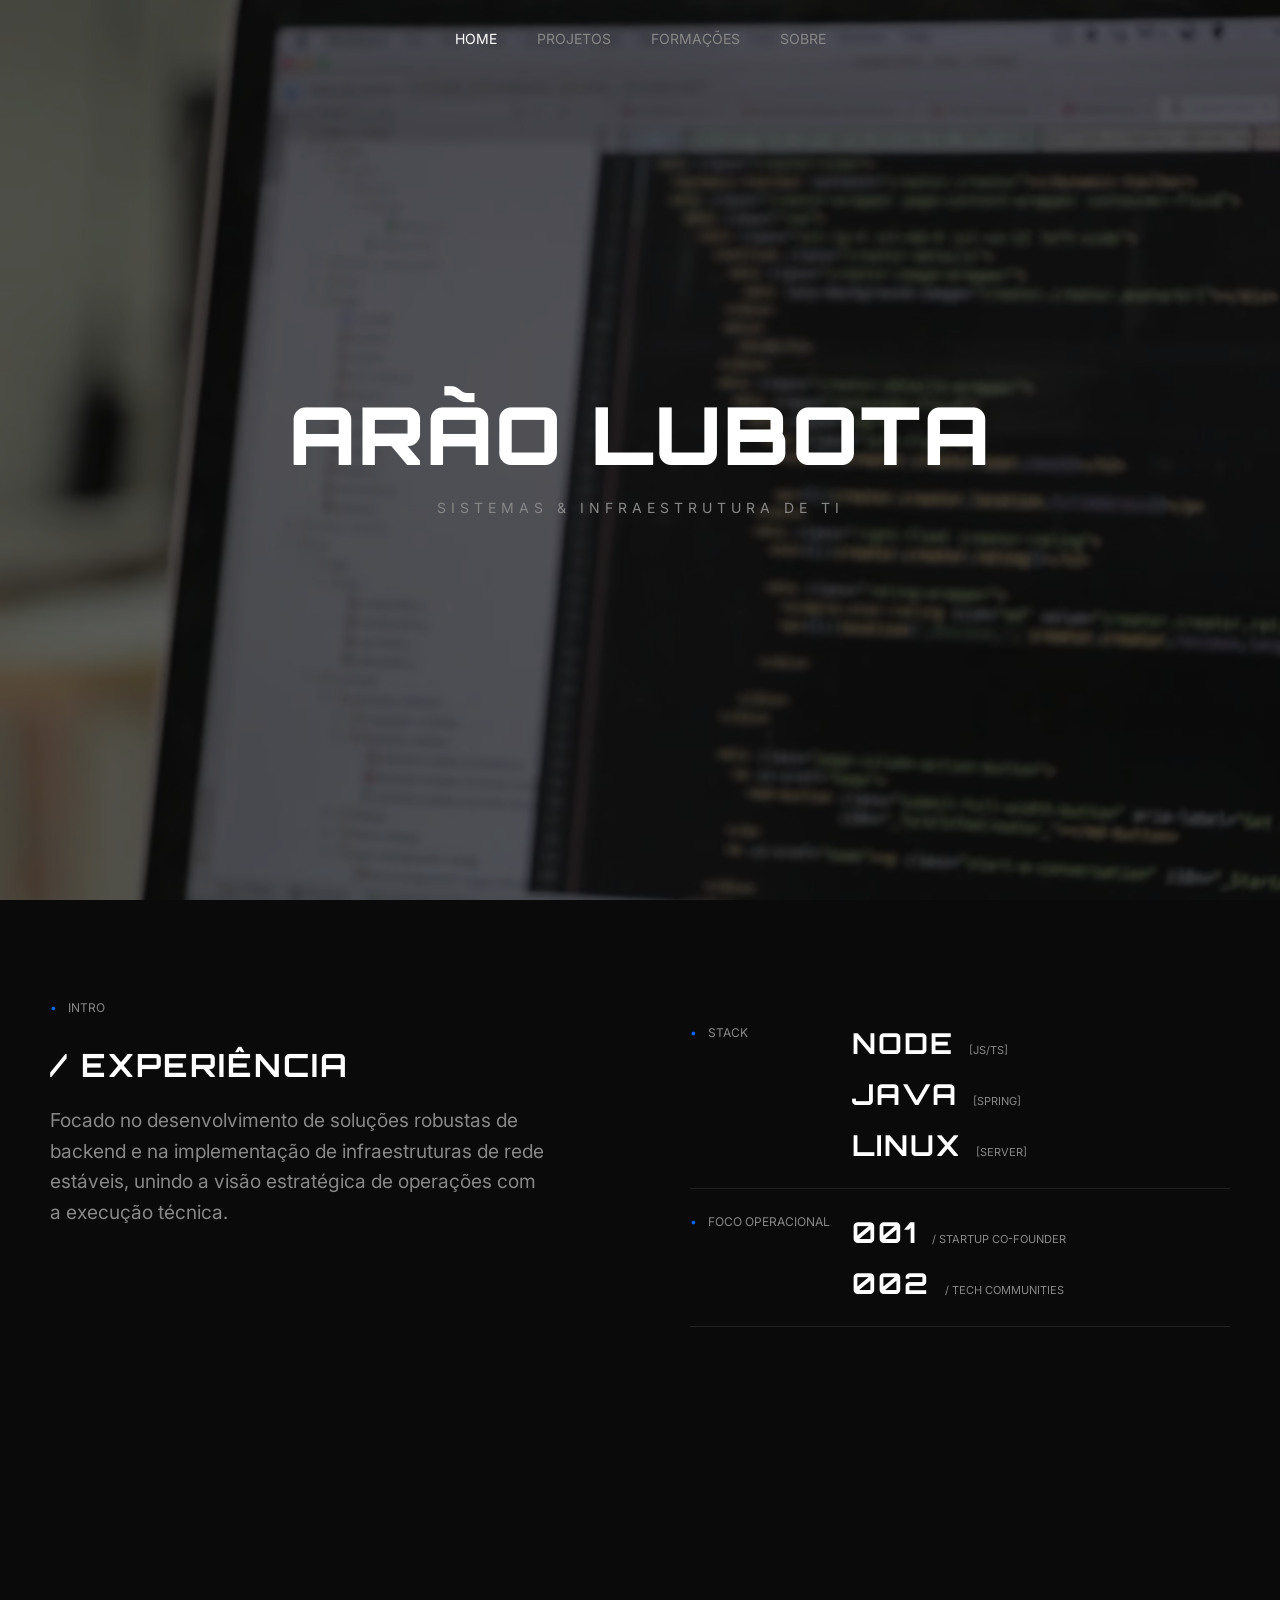
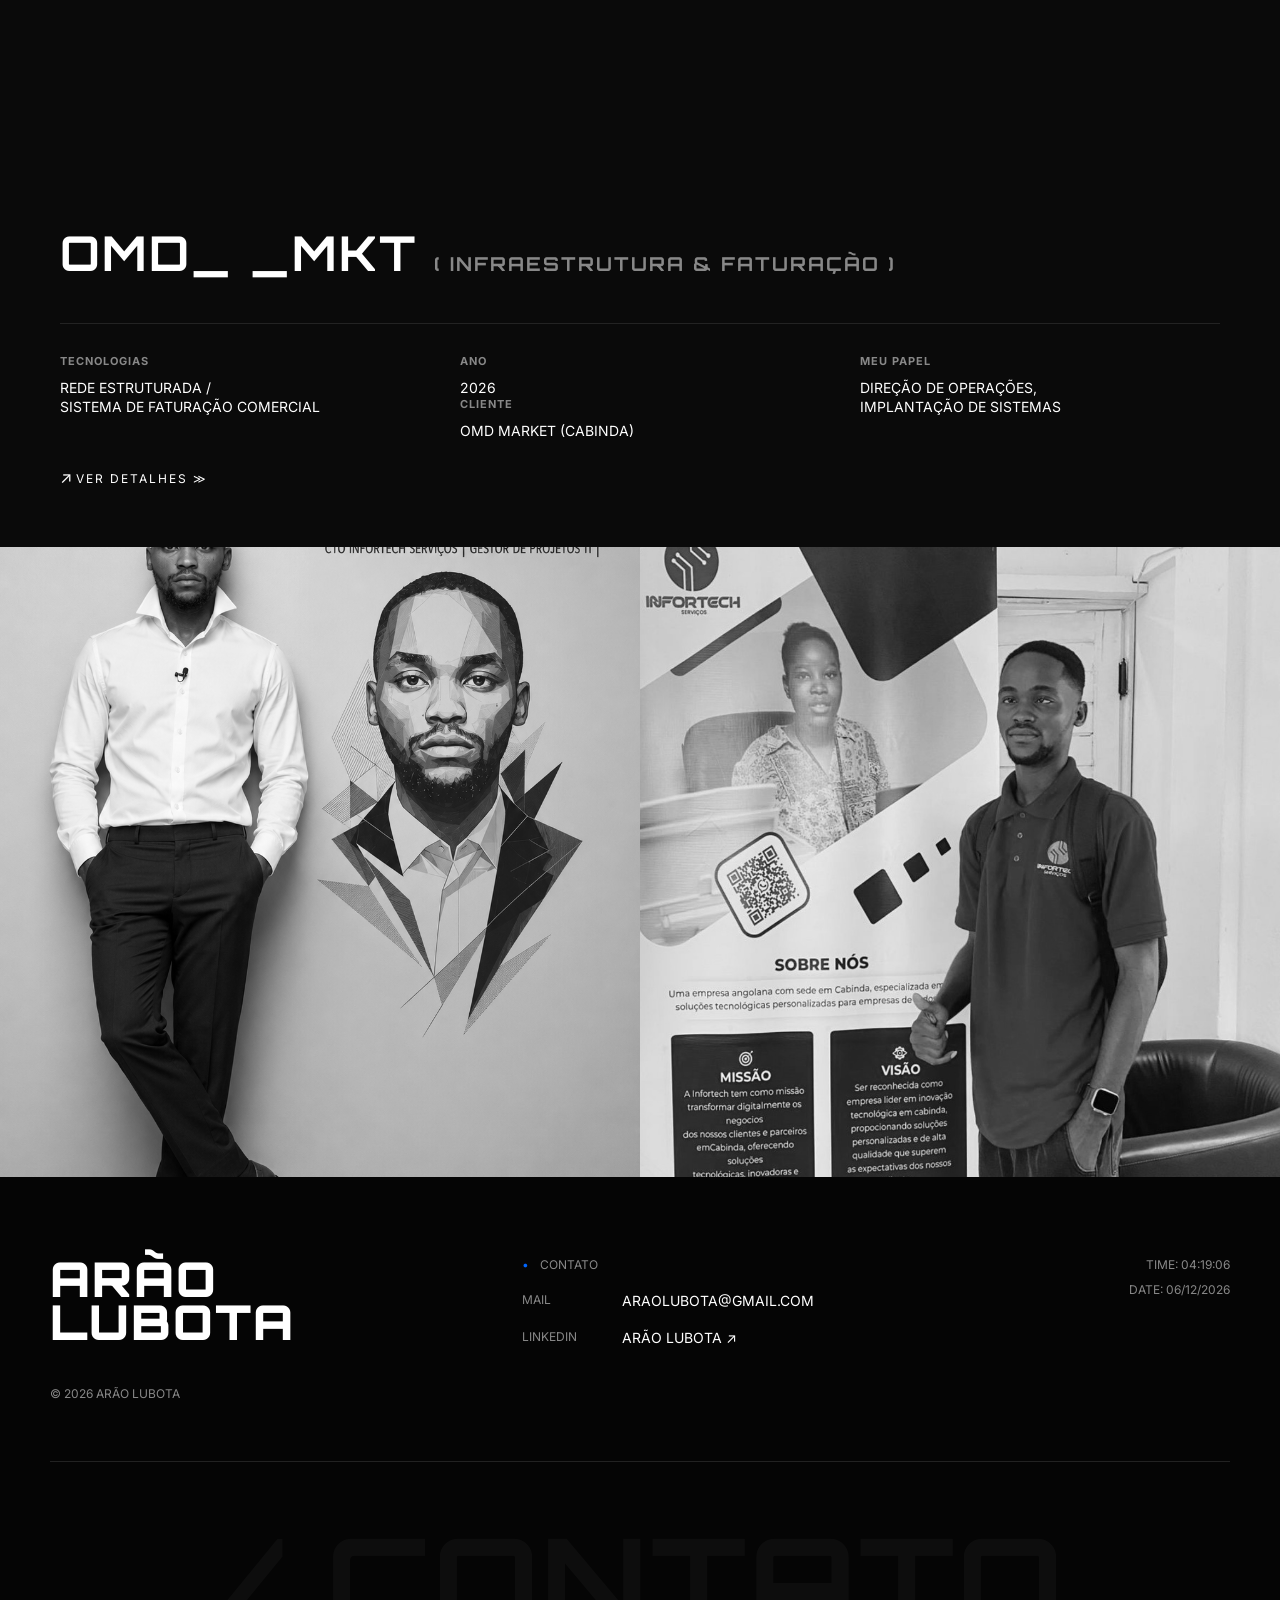
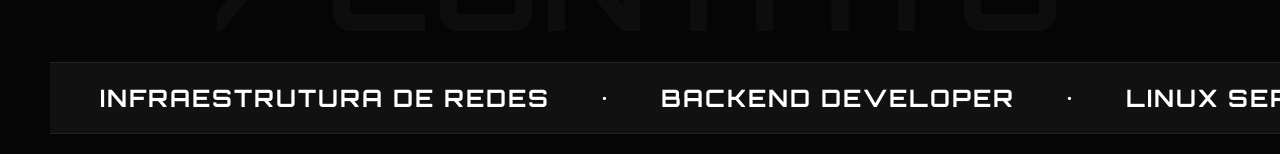
==== index.html @ 46f00435 "primieiro commit" ====
<!DOCTYPE html>
<htmlC lang="pt-br">

<head>
    <meta charset="UTF-8">
    <meta name="viewport" content="width=device-width, initial-scale=1.0">
    <title>Arão Lubota | Portfólio</title>

    <link rel="preconnect" href="https://fonts.googleapis.com">
    <link rel="preconnect" href="https://fonts.gstatic.com" crossorigin>
    <link
        href="https://fonts.googleapis.com/css2?family=Inter:wght@400;500;600&family=Orbitron:wght@700;900&display=swap"
        rel="stylesheet">

    <link rel="stylesheet" href="style/style.css">
</head>

<body>

    <nav class="navbar-container">
        <div class="navbar-menu">
            <a href="index.html" class="menu-item active">Home</a>
            <a href="projetos.html" class="menu-item">Projetos</a>
            <a href="formacoes.html" class="menu-item">Formações</a>
            <a href="sobre.html" class="menu-item">Sobre</a>
        </div>
    </nav>

    <section class="hero-section">
        <video autoplay loop muted playsinline class="bg-media">
            <source src="image/compt.webm" type="video/webm">
        </video>
        <div class="hero-content">
            <h1 class="tech-font title-large">ARÃO LUBOTA</h1>
            <p class="hero-subtitle">SISTEMAS & INFRAESTRUTURA DE TI</p>
        </div>
    </section>

    <section class="content-section">
        <div class="info-container">
            <span class="bullet-intro"><span class="bullet-blue">•</span> INTRO</span>
            <div class="main-text">
                <h2 class="tech-font section-title">/ EXPERIÊNCIA</h2>
                <p class="description">
                    Focado no desenvolvimento de soluções robustas de backend e na implementação de infraestruturas de
                    rede estáveis, unindo a visão estratégica de operações com a execução técnica.
                </p>
            </div>
        </div>

        <div class="stats-container">
            <div class="stats-row">
                <div class="stats-label"><span class="bullet-blue">•</span> stack</div>
                <div class="stats-data">
                    <div class="data-group"><span class="tech-font tech-number">NODE</span><span
                            class="data-sub">[JS/TS]</span></div>
                    <div class="data-group"><span class="tech-font tech-number">JAVA</span><span
                            class="data-sub">[SPRING]</span></div>
                    <div class="data-group"><span class="tech-font tech-number">LINUX</span><span
                            class="data-sub">[SERVER]</span></div>
                </div>
            </div>
            <div class="stats-row">
                <div class="stats-label"><span class="bullet-blue">•</span> foco operacional</div>
                <div class="stats-data">
                    <div class="data-group"><span class="tech-font tech-number">001</span><span class="data-sub">/
                            STARTUP CO-FOUNDER</span></div>
                    <div class="data-group"><span class="tech-font tech-number">002</span><span class="data-sub">/ TECH
                            COMMUNITIES</span></div>
                </div>
            </div>
        </div>
    </section>

    <section class="project-card">
        <video autoplay loop muted playsinline class="project-bg-video">
            <source src="image/14143410_3840_2160_25fps.mp4" type="video/mp4">
        </video>
        <div class="project-overlay"></div>
        <div class="project-content">
            <div class="project-header">
                <h2 class="tech-font project-title">OMD_ _MKT <span class="project-subtitle">( INFRAESTRUTURA &
                        FATURAÇÃO )</span></h2>
            </div>
            <div class="project-meta">
                <div class="meta-col">
                    <h3>TECNOLOGIAS</h3>
                    <p>REDE ESTRUTURADA /<br>SISTEMA DE FATURAÇÃO COMERCIAL</p>
                </div>
                <div class="meta-col">
                    <h3>ANO</h3>
                    <p>2026</p>
                    <h3>CLIENTE</h3>
                    <p>OMD MARKET (CABINDA)</p>
                </div>
                <div class="meta-col">
                    <h3>MEU PAPEL</h3>
                    <p>DIREÇÃO DE OPERAÇÕES,<br>IMPLANTAÇÃO DE SISTEMAS</p>
                </div>
            </div>
            <span class="icon-arrow">↗</span>
            <a href="#" class="showcase-link">VER DETALHES ≫</a>
        </div>
    </section>

    <section class="split-grid-section">
        <div class="split-column">
            <img src="image/imap.PNG" alt="Mockup do Sistema" class="grid-media">
        </div>
        <div class="split-column">
            <img src="image/imagemaz.JPG" alt="Topologia de Rede" class="grid-media">
        </div>
    </section>

    <footer class="site-footer">
        <div class="footer-top-grid">
            <div class="footer-brand tech-font">ARÃO<br>LUBOTA</div>
            <div class="footer-contact-block">
                <span class="contact-title"><span class="bullet-blue">•</span> CONTATO</span>
                <div class="contact-row">
                    <span class="contact-label">MAIL</span>
                    <a href="mailto:ARAOLUBOTA@GMAIL.COM" class="contact-value">ARAOLUBOTA@GMAIL.COM</a>
                </div>
                <div class="contact-row">
                    <span class="contact-label">LINKEDIN</span>
                    <a href="#" target="_blank" class="contact-value">ARÃO LUBOTA ↗</a>
                </div>
            </div>
            <div class="footer-metadata">
                <div>TIME: <span id="footer-time">00:00:00</span></div>
                <div>DATE: <span id="footer-date">00/00/0000</span></div>
            </div>
            <div class="footer-copyright">&copy; 2026 ARÃO LUBOTA</div>
        </div>
        <div class="footer-bottom-title">
            <h1 class="tech-font large-footer-text">/ CONTATO</h1>
        </div>
        </section>
        <div class="marquee-container">
            <div class="marquee-content tech-font">
                <span>INFRAESTRUTURA DE REDES</span>
                <span>•</span>
                <span>BACKEND DEVELOPER</span>
                <span>•</span>
                <span>LINUX SERVERS</span>
                <span>•</span>
                <span>COMMIT ANGOLA</span>
                <span>•</span>
                <span>INFRAESTRUTURA DE REDES</span>
                <span>•</span>
                <span>BACKEND DEVELOPER</span>
                <span>•</span>
                <span>LINUX SERVERS</span>
                <span>•</span>
                <span>COMMIT ANGOLA</span>
            </div>
        </div>
        <script src="js/script.js"></script>
</body>

</html>
---- style/style.css ----
/* ==========================================================================
   CONFIGURAÇÕES GERAIS E VARIÁVEIS (Estilo Técnico/Cyberpunk)
   ========================================================================== */
:root {
    --cor-fundo: #0a0a0a;
    /* Preto profundo de fundo */
    --cor-texto: #ffffff;
    /* Branco para legibilidade */
    --cor-secundaria: #888888;
    /* Cinza para metadados e subtítulos */
    --cor-azul-tech: #0066ff;
    /* O azul dos bullets indicadores */
    --fonte-principal: 'Inter', sans-serif;
    --fonte-tech: 'Orbitron', sans-serif;
}

* {
    margin: 0;
    padding: 0;
    box-sizing: border-box;
}

body {
    background-color: var(--cor-fundo);
    color: var(--cor-texto);
    font-family: var(--fonte-principal);
    overflow-x: hidden;
    /* Evita barras de rolagem horizontais indesejadas */
}

/* Tipografia Utilitária */
.tech-font {
    font-family: var(--fonte-tech);
    letter-spacing: 2px;
}

.bullet-blue {
    color: var(--cor-azul-tech);
    margin-right: 8px;
}

/* ==========================================================================
   BARRA DE NAVEGAÇÃO (Navbar)
   ========================================================================== */
.navbar-container {
    position: fixed;
    top: 0;
    left: 0;
    width: 100%;
    padding: 30px;
    z-index: 100;
    display: flex;
    justify-content: center;
    /* Centraliza o menu na tela */
}

.navbar-menu {
    display: flex;
    gap: 40px;
    /* Espaçamento entre os links */
}

.menu-item {
    color: var(--cor-secundaria);
    text-decoration: none;
    font-size: 14px;
    text-transform: uppercase;
    transition: color 0.3s ease;
}

.menu-item:hover,
.menu-item.active {
    color: var(--cor-texto);
}

/* ==========================================================================
   SECÇÃO HERO (Apresentação Principal com Vídeo)
   ========================================================================== */
.hero-section {
    position: relative;
    height: 100vh;
    display: flex;
    align-items: center;
    justify-content: center;
    overflow: hidden;
}

.bg-media {
    position: absolute;
    top: 0;
    left: 0;
    width: 100%;
    height: 100%;
    object-fit: cover;
    /* Garante que o vídeo cubra toda a área sem distorcer */
    z-index: 1;
    opacity: 0.4;
    /* Reduz a intensidade do vídeo para dar leitura ao texto */
}

.hero-content {
    position: relative;
    z-index: 2;
    text-align: center;
}

.title-large {
    font-size: 5rem;
    font-weight: 900;
    margin-bottom: 15px;
}

.hero-subtitle {
    font-size: 14px;
    color: var(--cor-secundaria);
    letter-spacing: 5px;
}

/* ==========================================================================
   NOVO: CARROSSEL DE TEXTO INFINITO (Marquee)
   ========================================================================== */
.marquee-container {
    background-color: #111111;
    /* Fundo ligeiramente mais claro que o corpo */
    border-top: 1px solid #222222;
    border-bottom: 1px solid #222222;
    padding: 20px 0;
    overflow: hidden;
    display: flex;
    width: 100vw;
}

.marquee-content {
    display: flex;
    white-space: nowrap;
    gap: 50px;
    padding-left: 50px;
    animation: moverCarrossel 25s linear infinite;
    /* Animação contínua */
    font-size: 1.5rem;
    font-weight: 700;
    color: var(--cor-texto);
}

.marquee-content span {
    display: flex;
    align-items: center;
    gap: 50px;
}

/* Mecanismo da Animação do Carrossel */
@keyframes moverCarrossel {
    0% {
        transform: translate3d(0, 0, 0);
    }

    100% {
        transform: translate3d(-50%, 0, 0);
        /* Move exatamente metade para o loop ser invisível */
    }
}

/* ==========================================================================
   SECÇÃO DE CONTEÚDO E ESTATÍSTICAS
   ========================================================================== */
.content-section {
    padding: 100px 50px;
    display: grid;
    grid-template-columns: 1fr 1fr;
    /* Divide a tela em duas colunas */
    gap: 100px;
}

.bullet-intro {
    font-size: 12px;
    color: var(--cor-secundaria);
    display: block;
    margin-bottom: 30px;
}

.section-title {
    font-size: 2rem;
    margin-bottom: 20px;
}

.description {
    color: var(--cor-secundaria);
    font-size: 1.2rem;
    line-height: 1.6;
    max-width: 500px;
}

/* Estrutura das Linhas de Dados */
.stats-row {
    display: flex;
    border-bottom: 1px solid #222222;
    padding: 25px 0;
}

.stats-label {
    width: 30%;
    font-size: 12px;
    color: var(--cor-secundaria);
    text-transform: uppercase;
}

.stats-data {
    width: 70%;
    display: flex;
    flex-direction: column;
    gap: 15px;
}

.data-group {
    display: flex;
    align-items: baseline;
    gap: 15px;
}

.tech-number {
    font-size: 1.8rem;
    font-weight: 700;
}

.data-sub {
    font-size: 11px;
    color: var(--cor-secundaria);
}

/* ==========================================================================
   CARD DE PROJETO (Estilo Tela Cheia / Parallax simulado)
   ========================================================================== */
.project-card {
    position: relative;
    height: 80vh;
    overflow: hidden;
    display: flex;
    align-items: flex-end;
    /* Joga o conteúdo do projeto para a base do bloco */
    padding: 60px;
}

.project-bg-video {
    position: absolute;
    top: 0;
    left: 0;
    width: 100%;
    height: 100%;
    object-fit: cover;
    z-index: 1;
}

.project-overlay {
    position: absolute;
    top: 0;
    left: 0;
    width: 100%;
    height: 100%;
    background: linear-gradient(to top, rgba(10, 10, 10, 0.9) 20%, rgba(10, 10, 10, 0.2));
    z-index: 2;
}

.project-content {
    position: relative;
    z-index: 3;
    width: 100%;
}

.project-title {
    font-size: 3rem;
    margin-bottom: 40px;
}

.project-subtitle {
    font-size: 1.2rem;
    color: var(--cor-secundaria);
}

.project-meta {
    display: grid;
    grid-template-columns: repeat(3, 1fr);
    /* 3 colunas de metadados */
    gap: 40px;
    border-top: 1px solid rgba(255, 255, 255, 0.1);
    padding-top: 30px;
}

.meta-col h3 {
    font-size: 11px;
    color: var(--cor-secundaria);
    margin-bottom: 10px;
    letter-spacing: 1px;
}

.meta-col p {
    font-size: 14px;
    line-height: 1.4;
}

.showcase-link {
    display: inline-block;
    margin-top: 30px;
    color: var(--cor-texto);
    text-decoration: none;
    font-size: 12px;
    letter-spacing: 2px;
}

/* ==========================================================================
   GRID DE IMAGENS DIVIDIDAS (Split Grid)
   ========================================================================== */
.split-grid-section {
    display: grid;
    grid-template-columns: 1fr 1fr;
    height: 70vh;
}

.split-column {
    overflow: hidden;
}

.grid-media {
    width: 100%;
    height: 100%;
    object-fit: cover;
    filter: grayscale(100%);
    /* Mantém o padrão estético técnico pb */
    transition: filter 0.5s ease;
}

.grid-media:hover {
    filter: grayscale(0%);
    /* Revela a cor ao passar o mouse */
}

/* ==========================================================================
   RODAPÉ (Footer)
   ========================================================================== */
.site-footer {
    padding: 80px 50px 20px 50px;
    background-color: #050505;
}

.footer-top-grid {
    display: grid;
    grid-template-columns: 2fr 2fr 1fr;
    align-items: start;
    border-bottom: 1px solid #222222;
    padding-bottom: 60px;
}

.footer-brand {
    font-size: 3rem;
    font-weight: 900;
    line-height: 0.9;
}

.footer-contact-block {
    display: flex;
    flex-direction: column;
    gap: 20px;
}

.contact-title {
    font-size: 12px;
    color: var(--cor-secundaria);
}

.contact-row {
    display: flex;
    gap: 20px;
}

.contact-label {
    width: 80px;
    font-size: 12px;
    color: var(--cor-secundaria);
}

.contact-value {
    color: var(--cor-texto);
    text-decoration: none;
    font-size: 14px;
}

.footer-metadata {
    font-size: 12px;
    color: var(--cor-secundaria);
    display: flex;
    flex-direction: column;
    gap: 10px;
    text-align: right;
}

.footer-copyright {
    grid-column: 1 / -1;
    /* Ocupa toda a largura do grid inferior */
    margin-top: 40px;
    font-size: 12px;
    color: var(--cor-secundaria);
}

.footer-bottom-title {
    margin-top: 40px;
    text-align: center;
}

.large-footer-text {
    font-size: 8rem;
    opacity: 0.03;
    /* Texto gigante quase invisível ao fundo, típico do estilo */
    text-transform: uppercase;
}

/* ==========================================================================
   RESPONSIVIDADE (Ajustes para ecrãs pequenos)
   ========================================================================== */
@media (max-width: 768px) {

    .content-section,
    .split-grid-section,
    .footer-top-grid {
        grid-template-columns: 1fr;
        gap: 50px;
    }

    .project-meta {
        grid-template-columns: 1fr;
    }

    .title-large {
        font-size: 3rem;
    }

    .large-footer-text {
        font-size: 4rem;
    }

    .footer-metadata {
        text-align: left;
    }
}


 /* ==========================================================================
   ESTILOS ADICIONAIS PARA A PÁGINA SOBRE (Grelha Assimétrica)
   ========================================================================== */
 .sobre-grid-container {
     padding: 160px 50px 80px 50px;
     display: grid;
     grid-template-columns: 4fr 6fr;
     /* Foto ocupa 40% e texto ocupa 60% */
     gap: 80px;
     align-items: start;
 }

 .sobre-media-box {
     position: relative;
     width: 100%;
     height: 65vh;
     border: 1px solid #222;
     overflow: hidden;
 }

 .sobre-perfil-img {
     width: 100%;
     height: 100%;
     object-fit: cover;
     filter: grayscale(100%) contrast(110%);
     transition: transform 0.5s ease;
 }

 .sobre-media-box:hover .sobre-perfil-img {
     transform: scale(1.02);
 }

 .sobre-img-overlay {
     position: absolute;
     top: 0;
     left: 0;
     width: 100%;
     height: 100%;
     background: linear-gradient(to top, rgba(10, 10, 10, 0.5), transparent);
 }

 .sobre-title {
     font-size: 3.5rem;
     font-weight: 900;
     margin-top: 10px;
     margin-bottom: 30px;
     line-height: 1;
 }

 .sobre-bio {
     color: var(--cor-secundaria);
     font-size: 1.1rem;
     line-height: 1.7;
     margin-bottom: 40px;
     text-align: justify;
 }

 /* Painéis de Informação Suspensa */
 .sobre-paineis-suspensos {
     display: flex;
     flex-direction: column;
     gap: 20px;
 }

 .painel-item {
     border-left: 2px solid var(--cor-azul-tech);
     padding-left: 20px;
     padding-top: 5px;
     padding-bottom: 5px;
     background: linear-gradient(to right, rgba(0, 102, 255, 0.02), transparent);
     transition: background 0.3s ease;
 }

 .painel-item:hover {
     background: linear-gradient(to right, rgba(0, 102, 255, 0.05), transparent);
 }

 .painel-tag {
     display: block;
     font-size: 10px;
     color: var(--cor-azul-tech);
     margin-bottom: 5px;
 }

 .painel-dado {
     display: block;
     font-size: 1.1rem;
     font-weight: 600;
     color: var(--cor-texto);
 }

 .painel-sub {
     display: block;
     font-size: 12px;
     color: var(--cor-secundaria);
     margin-top: 2px;
 }

 /* Responsividade da Página Sobre */
 @media (max-width: 900px) {
     .sobre-grid-container {
         grid-template-columns: 1fr;
         padding-top: 120px;
         gap: 40px;
     }

     .sobre-media-box {
         height: 45vh;
     }

     .sobre-title {
         font-size: 2.5rem;
     }
 }
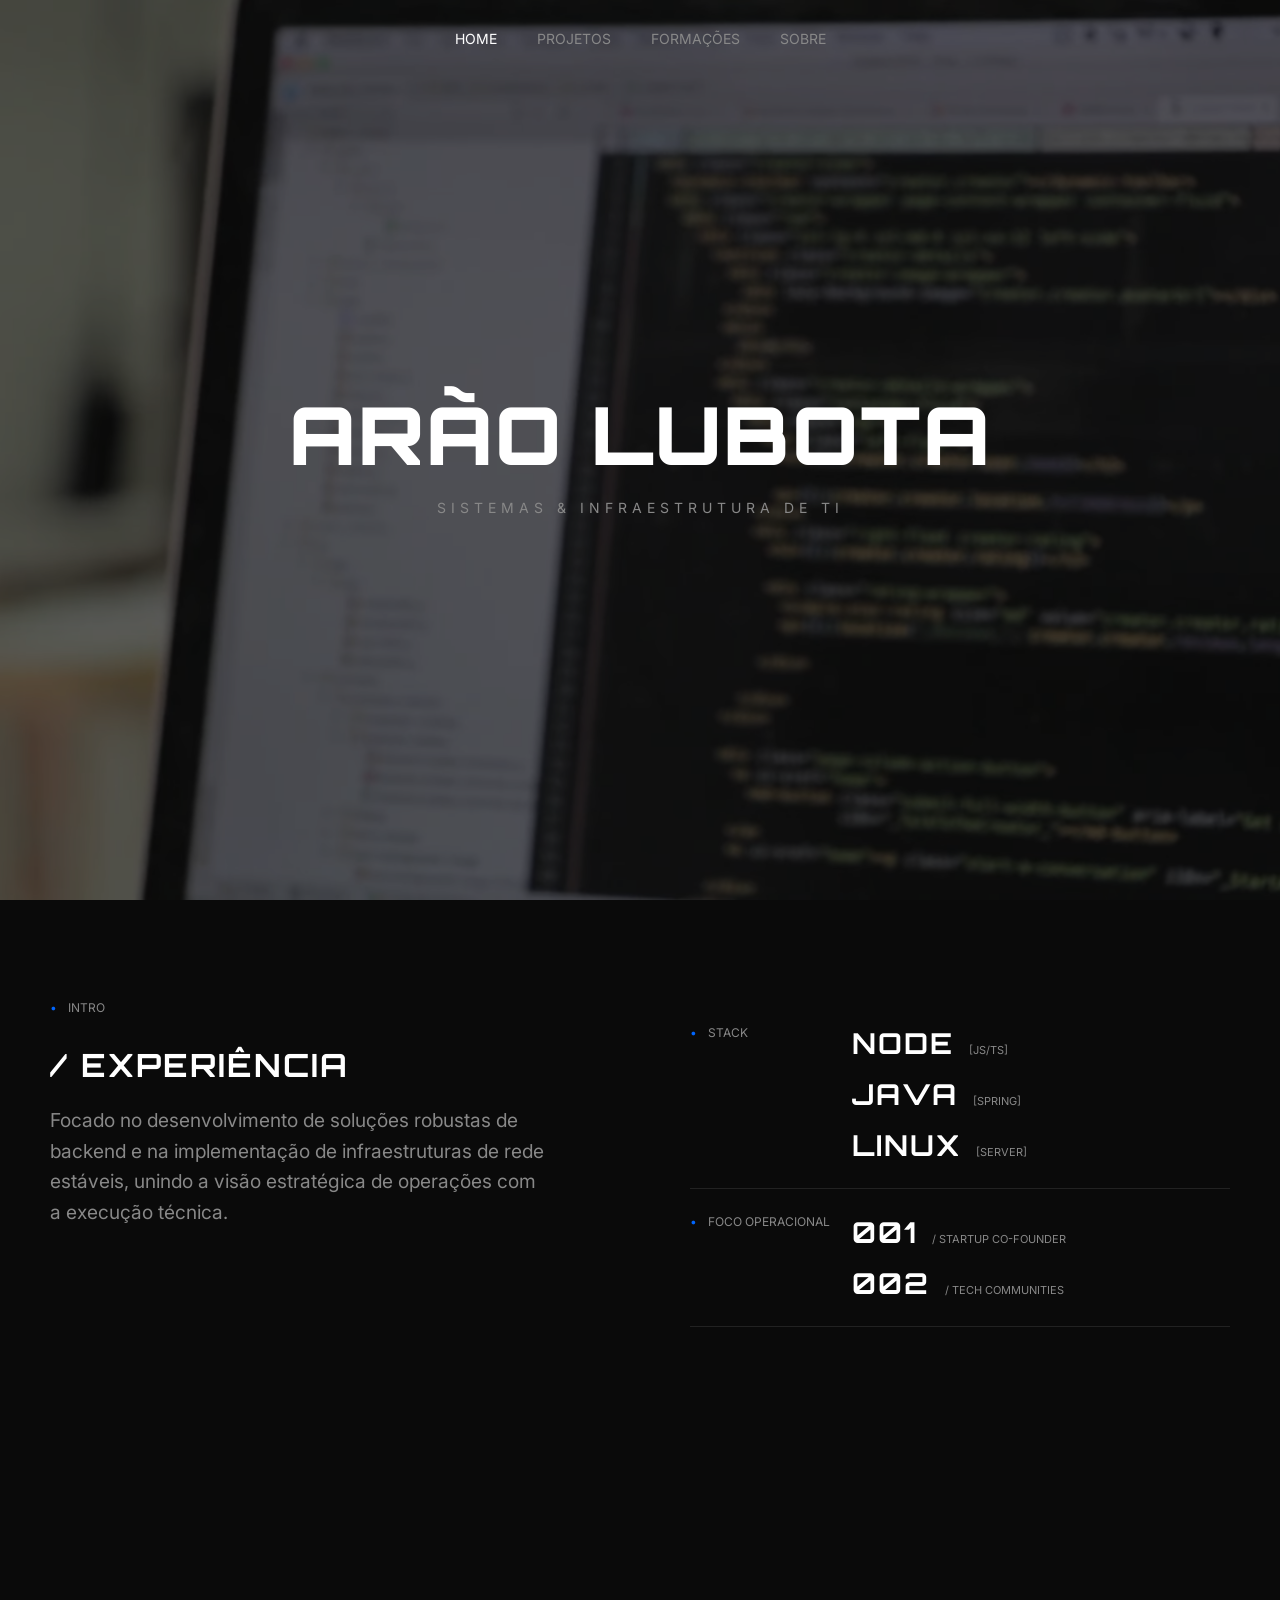
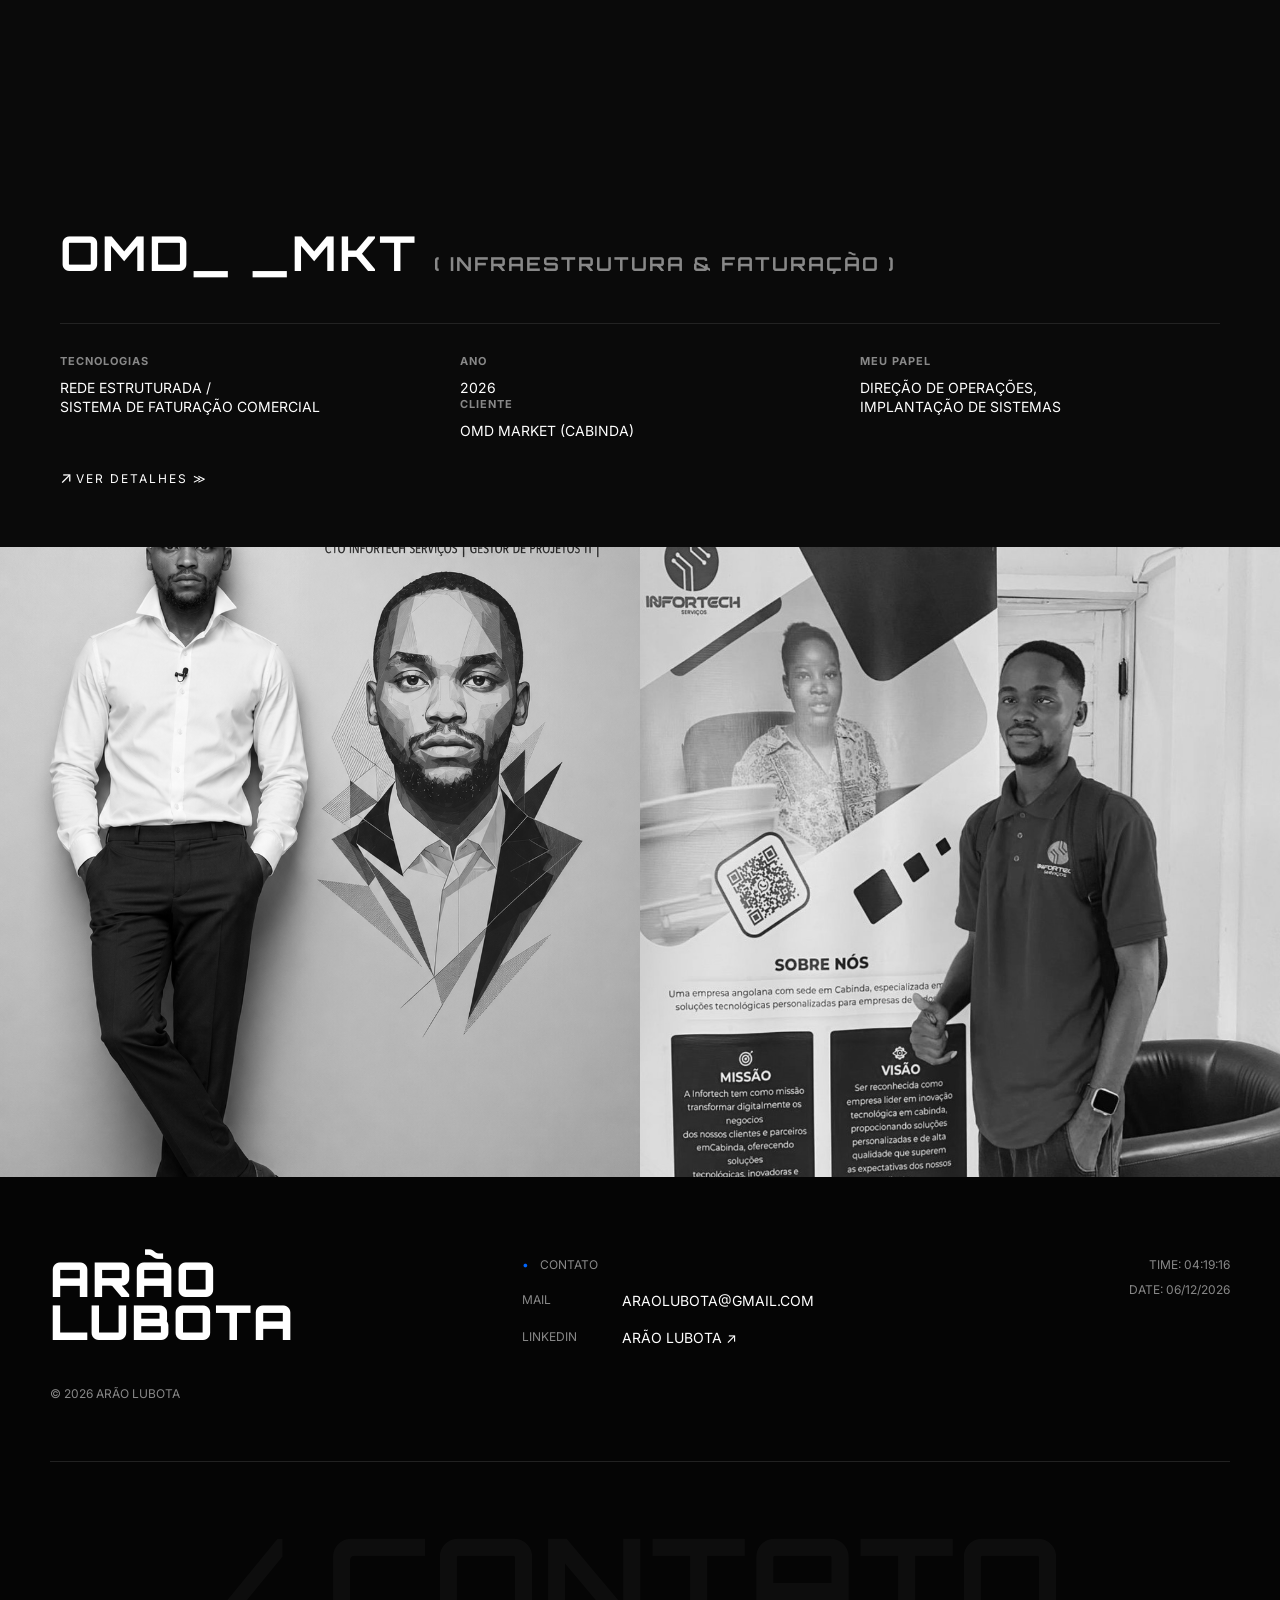
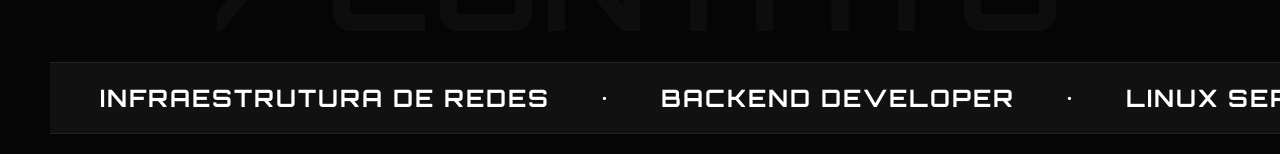
==== commit 6bcb965c: "adição do icone do website , alterações na pagina inicial, sobre, pequnas mudancas no projeto" ====
--- a/index.html
+++ b/index.html
@@ -4,6 +4,7 @@
 <head>
     <meta charset="UTF-8">
     <meta name="viewport" content="width=device-width, initial-scale=1.0">
+    <link rel="icon" href="image/favicon.ico" type="image/favicon.ico">
     <title>Arão Lubota | Portfólio</title>
 
     <link rel="preconnect" href="https://fonts.googleapis.com">
@@ -123,7 +124,7 @@
                 </div>
                 <div class="contact-row">
                     <span class="contact-label">LINKEDIN</span>
-                    <a href="#" target="_blank" class="contact-value">ARÃO LUBOTA ↗</a>
+                    <a href="https://ao.linkedin.com/in/araolubota" target="_blank" class="contact-value">ARÃO LUBOTA ↗</a>
                 </div>
             </div>
             <div class="footer-metadata">
--- a/style/style.css
+++ b/style/style.css
@@ -10,8 +10,8 @@
     /* Cinza para metadados e subtítulos */
     --cor-azul-tech: #0066ff;
     /* O azul dos bullets indicadores */
-    --fonte-principal: 'Inter', sans-serif;
-    --fonte-tech: 'Orbitron', sans-serif;
+    --fonte-principal: "Inter", sans-serif;
+    --fonte-tech: "Orbitron", sans-serif;
 }
 
 * {
@@ -256,7 +256,9 @@
     left: 0;
     width: 100%;
     height: 100%;
-    background: linear-gradient(to top, rgba(10, 10, 10, 0.9) 20%, rgba(10, 10, 10, 0.2));
+    background: linear-gradient(to top,
+            rgba(10, 10, 10, 0.9) 20%,
+            rgba(10, 10, 10, 0.2));
     z-index: 2;
 }
 
@@ -441,118 +443,117 @@
     }
 }
 
-
- /* ==========================================================================
+/* ==========================================================================
    ESTILOS ADICIONAIS PARA A PÁGINA SOBRE (Grelha Assimétrica)
    ========================================================================== */
- .sobre-grid-container {
-     padding: 160px 50px 80px 50px;
-     display: grid;
-     grid-template-columns: 4fr 6fr;
-     /* Foto ocupa 40% e texto ocupa 60% */
-     gap: 80px;
-     align-items: start;
- }
-
- .sobre-media-box {
-     position: relative;
-     width: 100%;
-     height: 65vh;
-     border: 1px solid #222;
-     overflow: hidden;
- }
-
- .sobre-perfil-img {
-     width: 100%;
-     height: 100%;
-     object-fit: cover;
-     filter: grayscale(100%) contrast(110%);
-     transition: transform 0.5s ease;
- }
-
- .sobre-media-box:hover .sobre-perfil-img {
-     transform: scale(1.02);
- }
-
- .sobre-img-overlay {
-     position: absolute;
-     top: 0;
-     left: 0;
-     width: 100%;
-     height: 100%;
-     background: linear-gradient(to top, rgba(10, 10, 10, 0.5), transparent);
- }
-
- .sobre-title {
-     font-size: 3.5rem;
-     font-weight: 900;
-     margin-top: 10px;
-     margin-bottom: 30px;
-     line-height: 1;
- }
-
- .sobre-bio {
-     color: var(--cor-secundaria);
-     font-size: 1.1rem;
-     line-height: 1.7;
-     margin-bottom: 40px;
-     text-align: justify;
- }
-
- /* Painéis de Informação Suspensa */
- .sobre-paineis-suspensos {
-     display: flex;
-     flex-direction: column;
-     gap: 20px;
- }
-
- .painel-item {
-     border-left: 2px solid var(--cor-azul-tech);
-     padding-left: 20px;
-     padding-top: 5px;
-     padding-bottom: 5px;
-     background: linear-gradient(to right, rgba(0, 102, 255, 0.02), transparent);
-     transition: background 0.3s ease;
- }
-
- .painel-item:hover {
-     background: linear-gradient(to right, rgba(0, 102, 255, 0.05), transparent);
- }
-
- .painel-tag {
-     display: block;
-     font-size: 10px;
-     color: var(--cor-azul-tech);
-     margin-bottom: 5px;
- }
-
- .painel-dado {
-     display: block;
-     font-size: 1.1rem;
-     font-weight: 600;
-     color: var(--cor-texto);
- }
-
- .painel-sub {
-     display: block;
-     font-size: 12px;
-     color: var(--cor-secundaria);
-     margin-top: 2px;
- }
-
- /* Responsividade da Página Sobre */
- @media (max-width: 900px) {
-     .sobre-grid-container {
-         grid-template-columns: 1fr;
-         padding-top: 120px;
-         gap: 40px;
-     }
-
-     .sobre-media-box {
-         height: 45vh;
-     }
-
-     .sobre-title {
-         font-size: 2.5rem;
-     }
- }+.sobre-grid-container {
+    padding: 160px 50px 80px 50px;
+    display: grid;
+    grid-template-columns: 4fr 6fr;
+    /* Foto ocupa 40% e texto ocupa 60% */
+    gap: 80px;
+    align-items: start;
+}
+
+.sobre-media-box {
+    position: relative;
+    width: 100%;
+    height: 65vh;
+    border: 1px solid #222;
+    overflow: hidden;
+}
+
+.sobre-perfil-img {
+    width: 100%;
+    height: 100%;
+    object-fit: cover;
+    filter: grayscale(100%) contrast(110%);
+    transition: transform 0.5s ease;
+}
+
+.sobre-media-box:hover .sobre-perfil-img {
+    transform: scale(1.02);
+}
+
+.sobre-img-overlay {
+    position: absolute;
+    top: 0;
+    left: 0;
+    width: 100%;
+    height: 100%;
+    background: linear-gradient(to top, rgba(10, 10, 10, 0.5), transparent);
+}
+
+.sobre-title {
+    font-size: 3.5rem;
+    font-weight: 900;
+    margin-top: 10px;
+    margin-bottom: 30px;
+    line-height: 1;
+}
+
+.sobre-bio {
+    color: var(--cor-secundaria);
+    font-size: 1.1rem;
+    line-height: 1.7;
+    margin-bottom: 40px;
+    text-align: justify;
+}
+
+/* Painéis de Informação Suspensa */
+.sobre-paineis-suspensos {
+    display: flex;
+    flex-direction: column;
+    gap: 20px;
+}
+
+.painel-item {
+    border-left: 2px solid var(--cor-azul-tech);
+    padding-left: 20px;
+    padding-top: 5px;
+    padding-bottom: 5px;
+    background: linear-gradient(to right, rgba(0, 102, 255, 0.02), transparent);
+    transition: background 0.3s ease;
+}
+
+.painel-item:hover {
+    background: linear-gradient(to right, rgba(0, 102, 255, 0.05), transparent);
+}
+
+.painel-tag {
+    display: block;
+    font-size: 10px;
+    color: var(--cor-azul-tech);
+    margin-bottom: 5px;
+}
+
+.painel-dado {
+    display: block;
+    font-size: 1.1rem;
+    font-weight: 600;
+    color: var(--cor-texto);
+}
+
+.painel-sub {
+    display: block;
+    font-size: 12px;
+    color: var(--cor-secundaria);
+    margin-top: 2px;
+}
+
+/* Responsividade da Página Sobre */
+@media (max-width: 900px) {
+    .sobre-grid-container {
+        grid-template-columns: 1fr;
+        padding-top: 120px;
+        gap: 40px;
+    }
+
+    .sobre-media-box {
+        height: 45vh;
+    }
+
+    .sobre-title {
+        font-size: 2.5rem;
+    }
+}
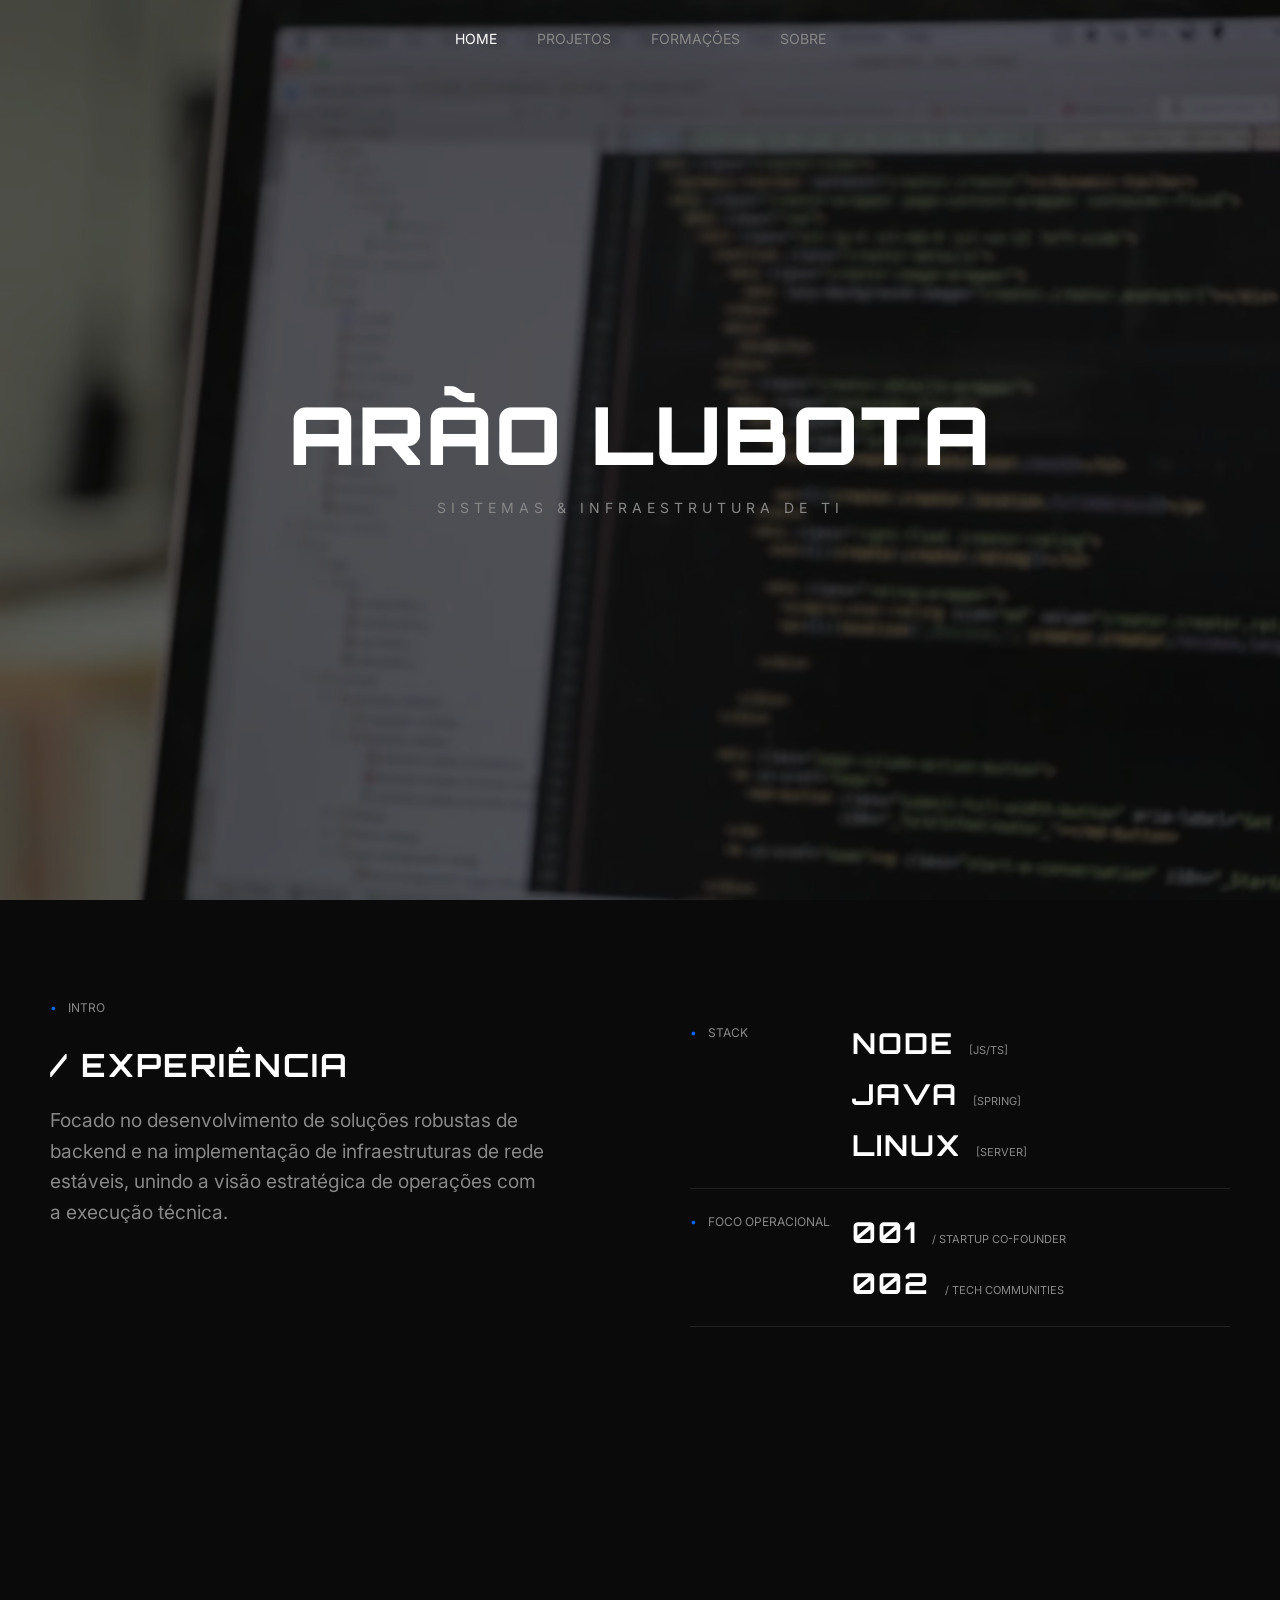
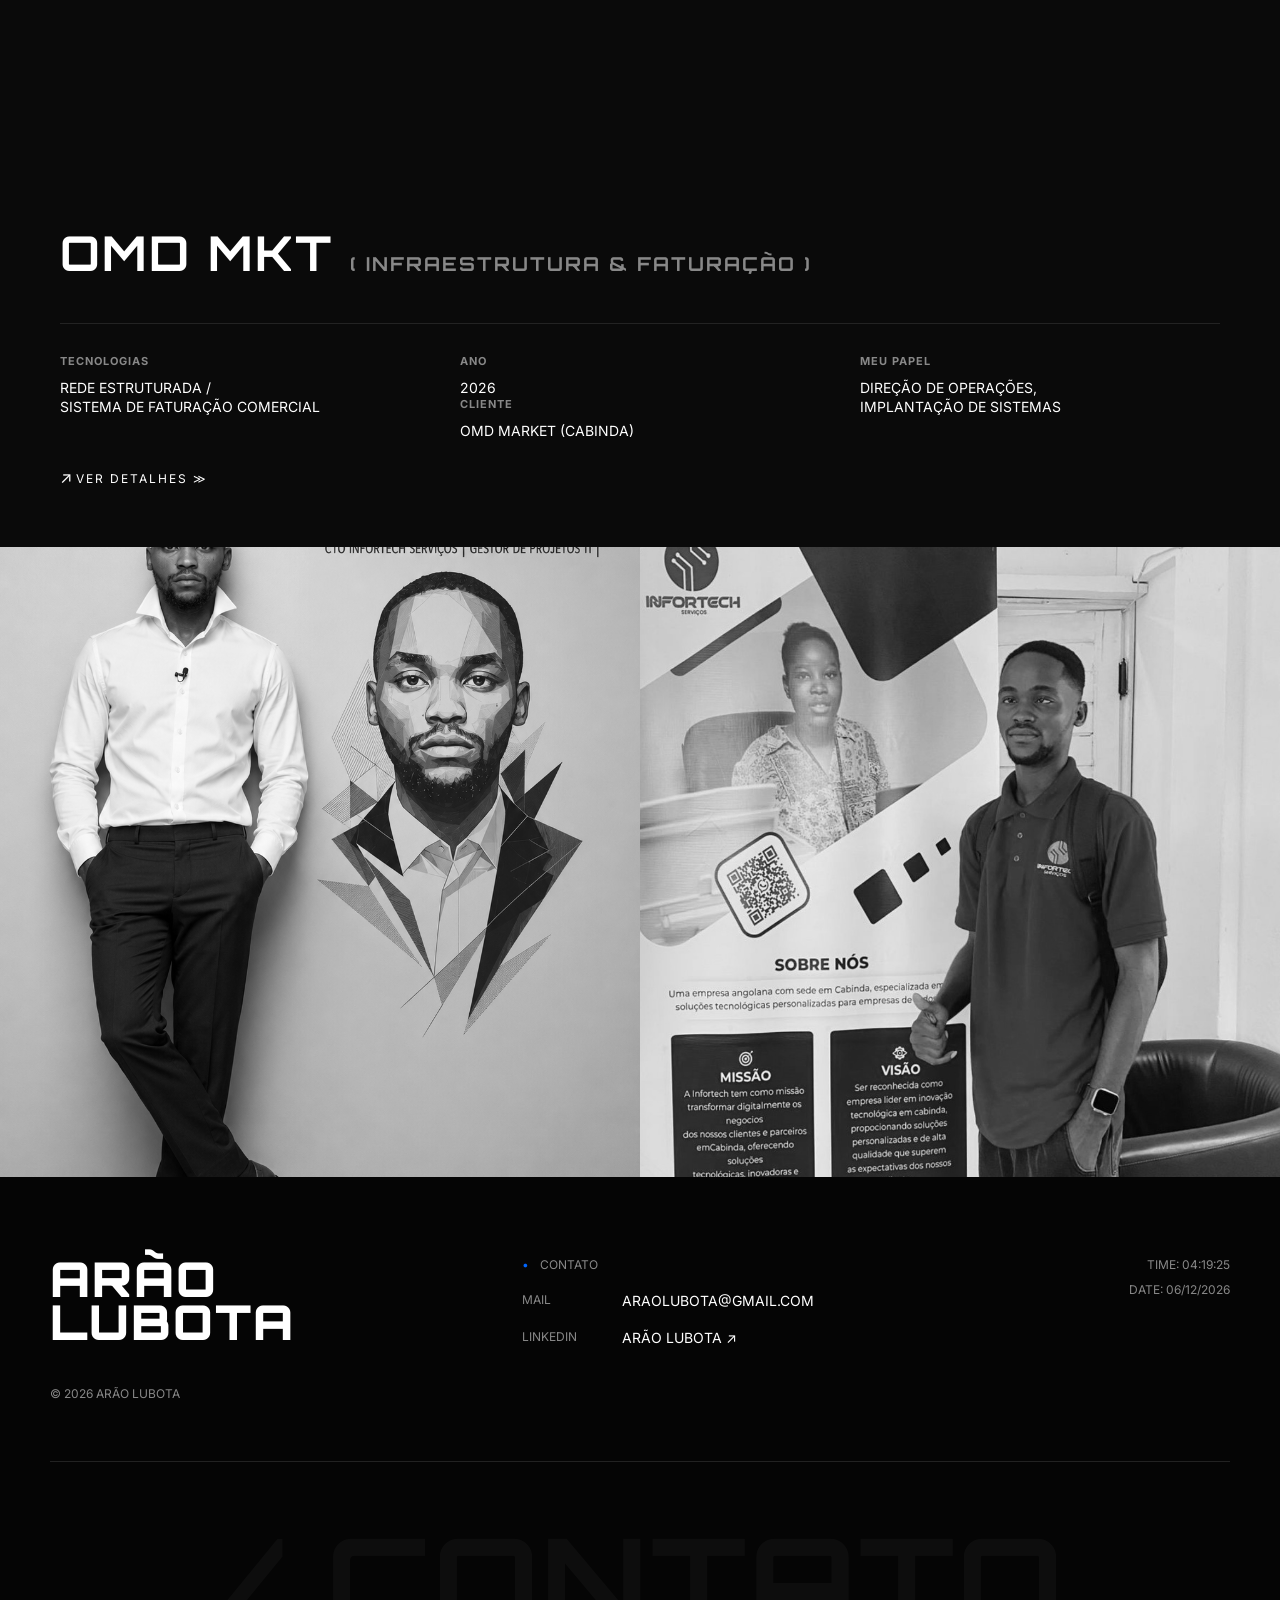
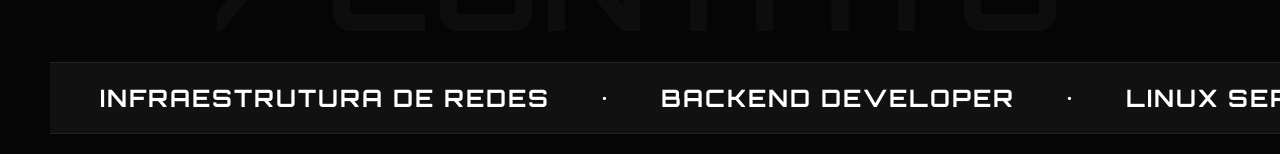
==== commit e79ca31b: "alteracao no titulo da segunda seccao" ====
--- a/index.html
+++ b/index.html
@@ -80,7 +80,7 @@
         <div class="project-overlay"></div>
         <div class="project-content">
             <div class="project-header">
-                <h2 class="tech-font project-title">OMD_ _MKT <span class="project-subtitle">( INFRAESTRUTURA &
+                <h2 class="tech-font project-title">OMD MKT <span class="project-subtitle">( INFRAESTRUTURA &
                         FATURAÇÃO )</span></h2>
             </div>
             <div class="project-meta">
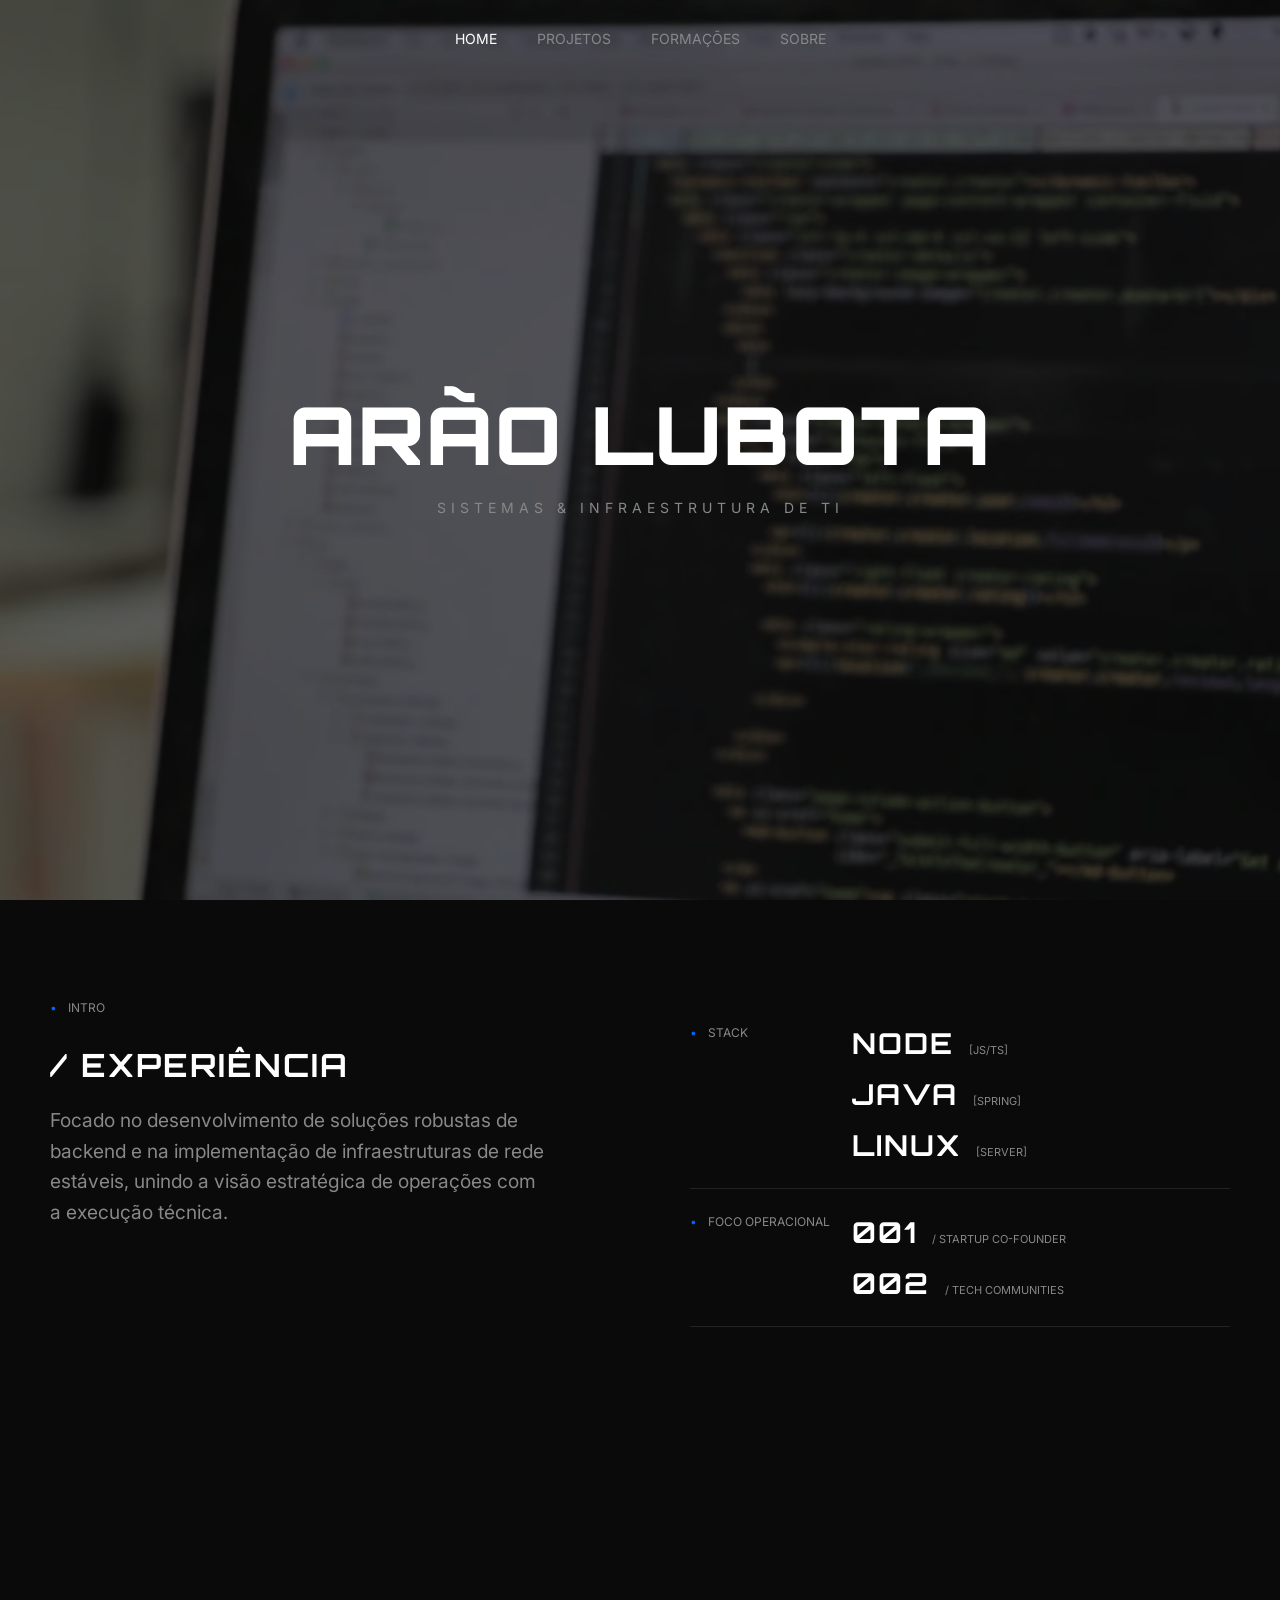
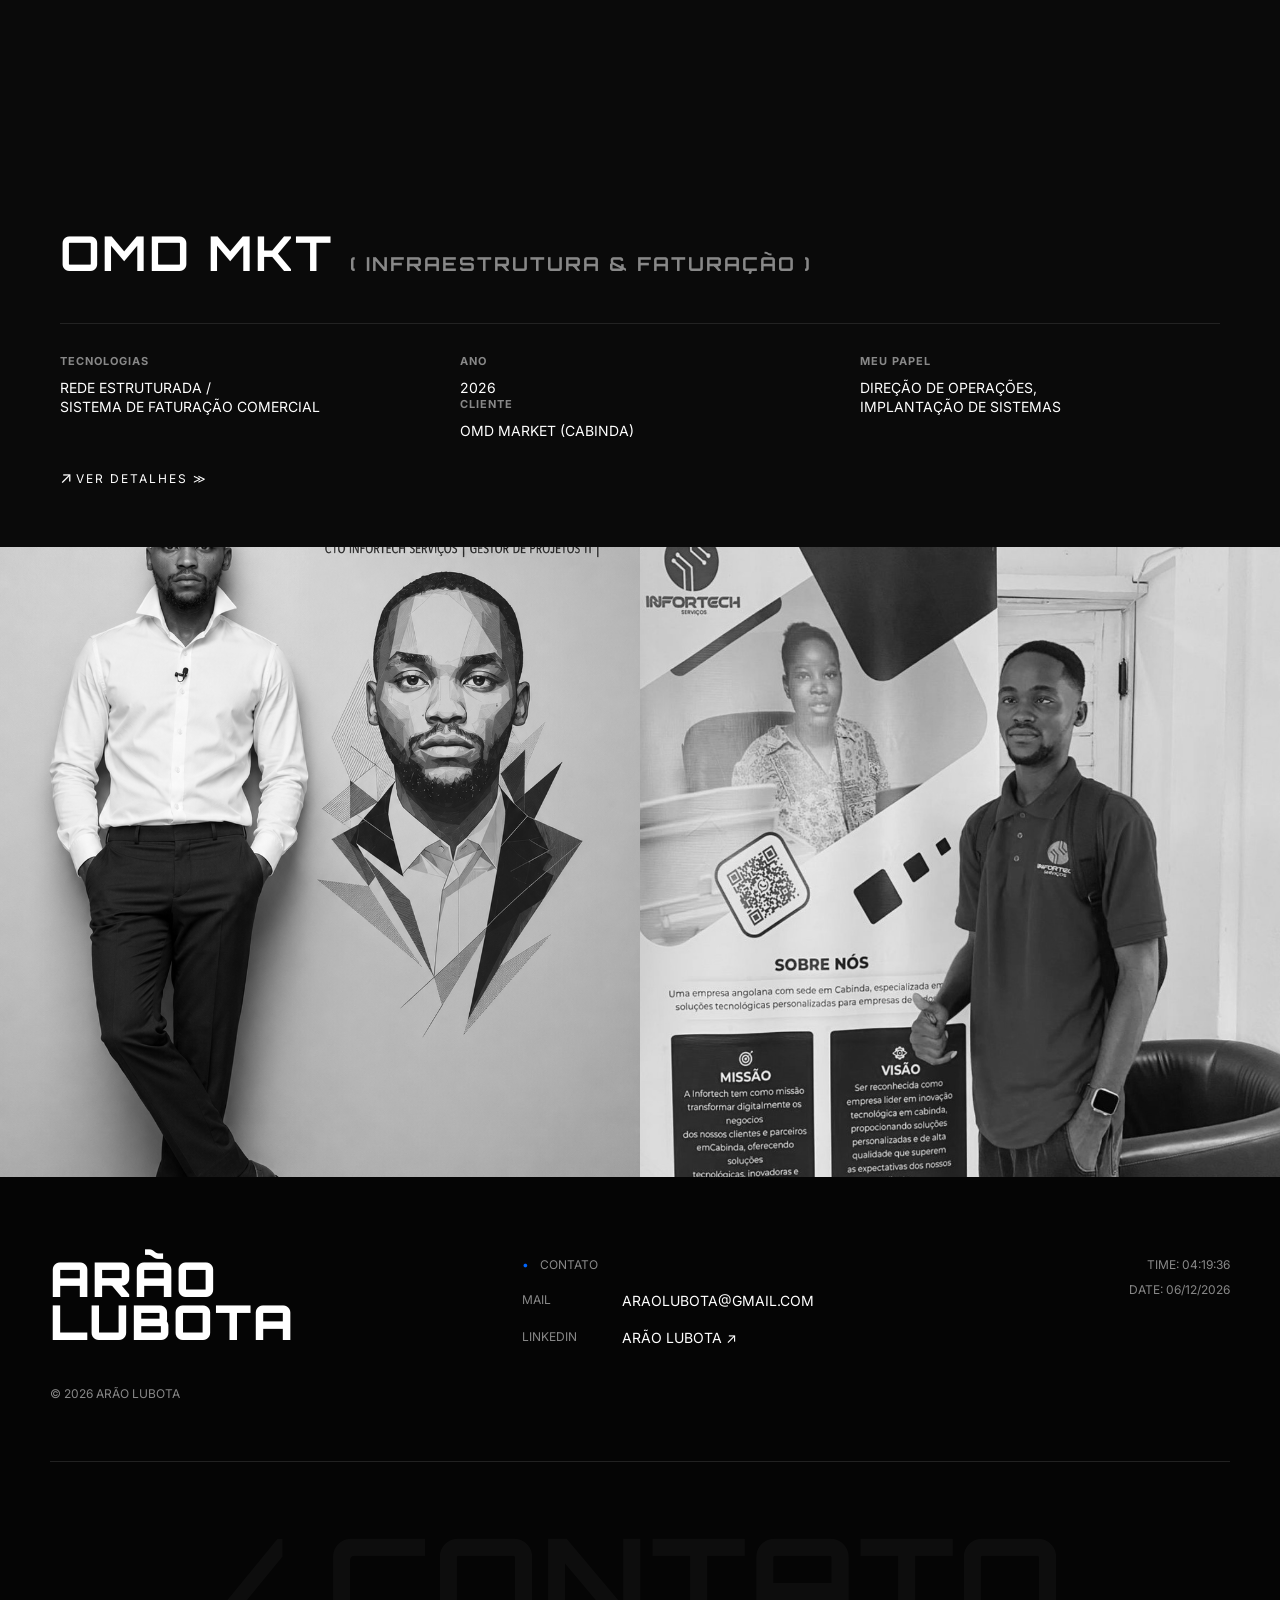
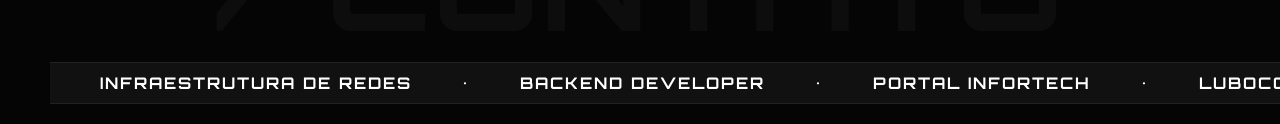
==== commit d483cd17: "Novas alteracoes no site(home, formacoes, sobre, style.css" ====
--- a/index.html
+++ b/index.html
@@ -143,17 +143,17 @@
                 <span>•</span>
                 <span>BACKEND DEVELOPER</span>
                 <span>•</span>
-                <span>LINUX SERVERS</span>
+                <span>PORTAL INFORTECH</span>
                 <span>•</span>
-                <span>COMMIT ANGOLA</span>
+                <span>LUBOCODE</span>
                 <span>•</span>
                 <span>INFRAESTRUTURA DE REDES</span>
                 <span>•</span>
                 <span>BACKEND DEVELOPER</span>
                 <span>•</span>
-                <span>LINUX SERVERS</span>
+                <span>PORTAL INFORTECH</span>
                 <span>•</span>
-                <span>COMMIT ANGOLA</span>
+                <span>INFORTECH SERVICOS</span>
             </div>
         </div>
         <script src="js/script.js"></script>
--- a/style/style.css
+++ b/style/style.css
@@ -124,7 +124,7 @@
     /* Fundo ligeiramente mais claro que o corpo */
     border-top: 1px solid #222222;
     border-bottom: 1px solid #222222;
-    padding: 20px 0;
+    padding: 10px 0;
     overflow: hidden;
     display: flex;
     width: 100vw;
@@ -137,7 +137,7 @@
     padding-left: 50px;
     animation: moverCarrossel 25s linear infinite;
     /* Animação contínua */
-    font-size: 1.5rem;
+    font-size: 1.rem;
     font-weight: 700;
     color: var(--cor-texto);
 }
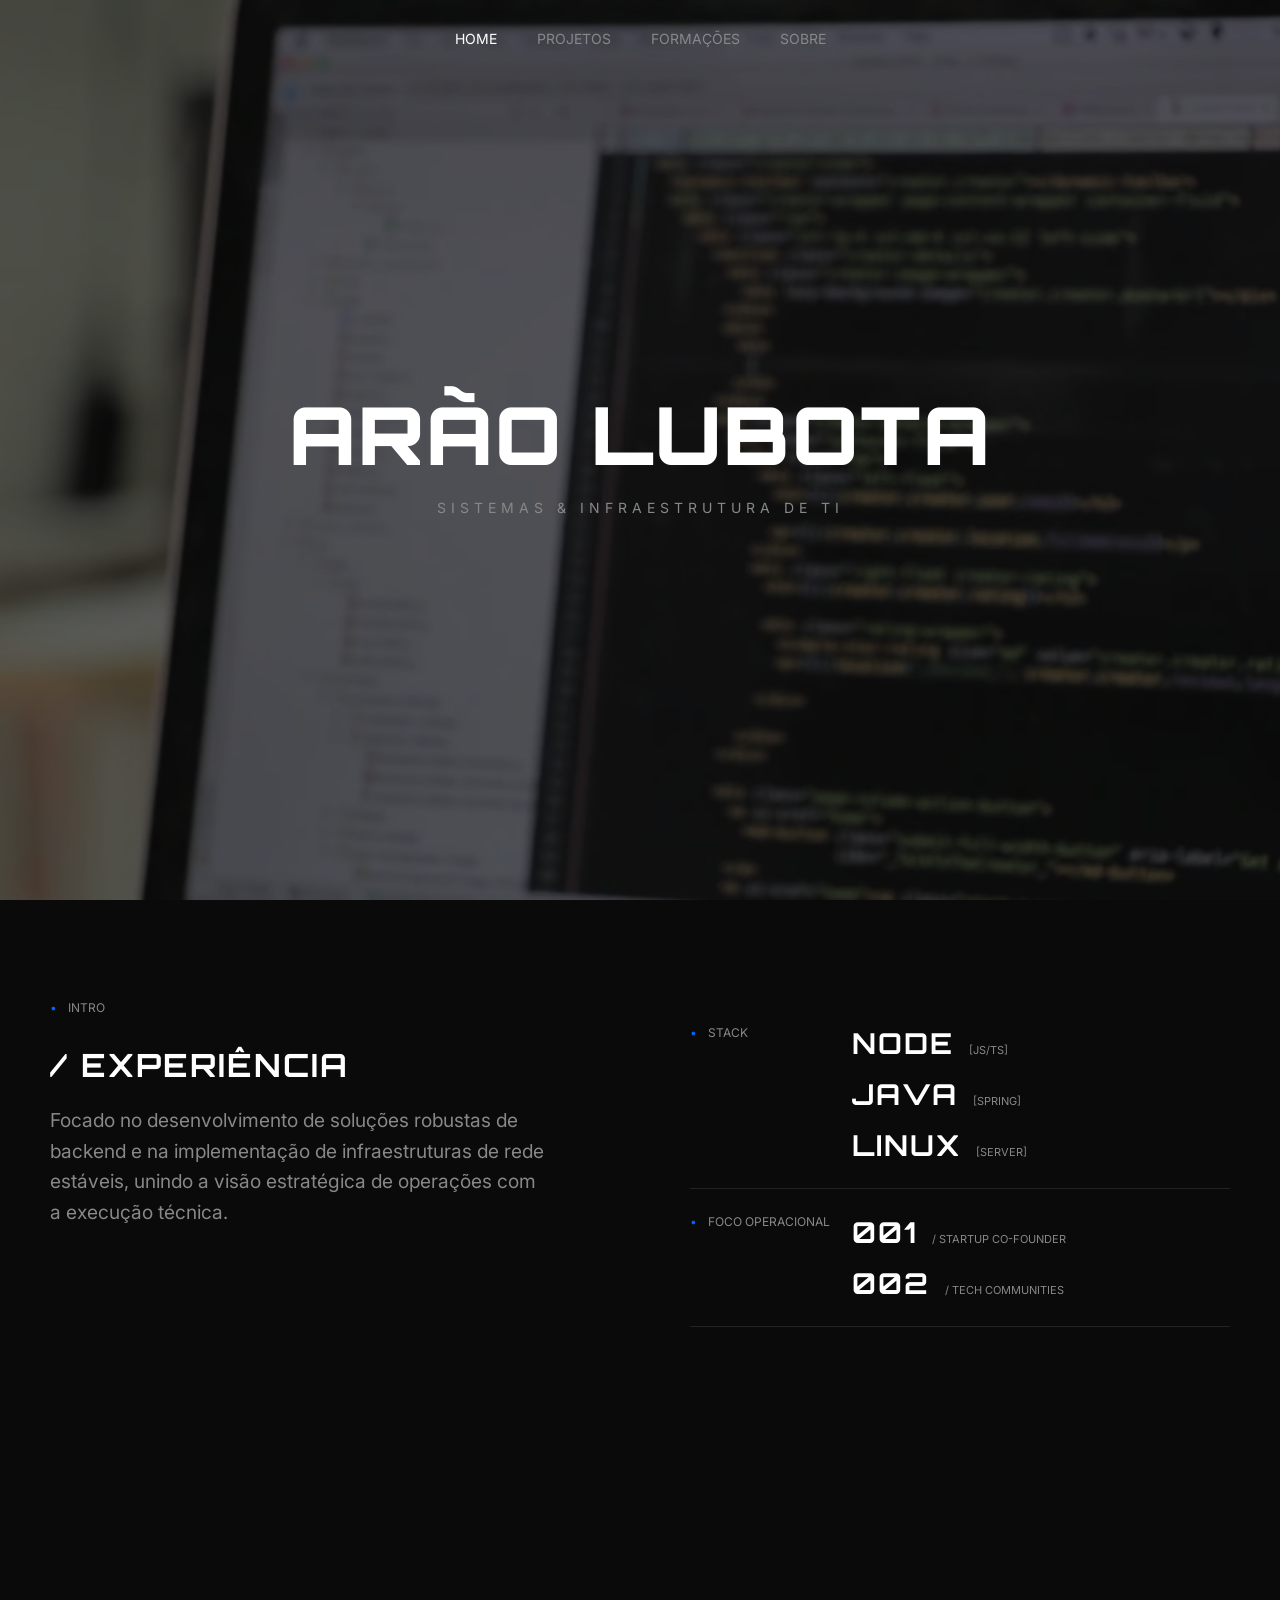
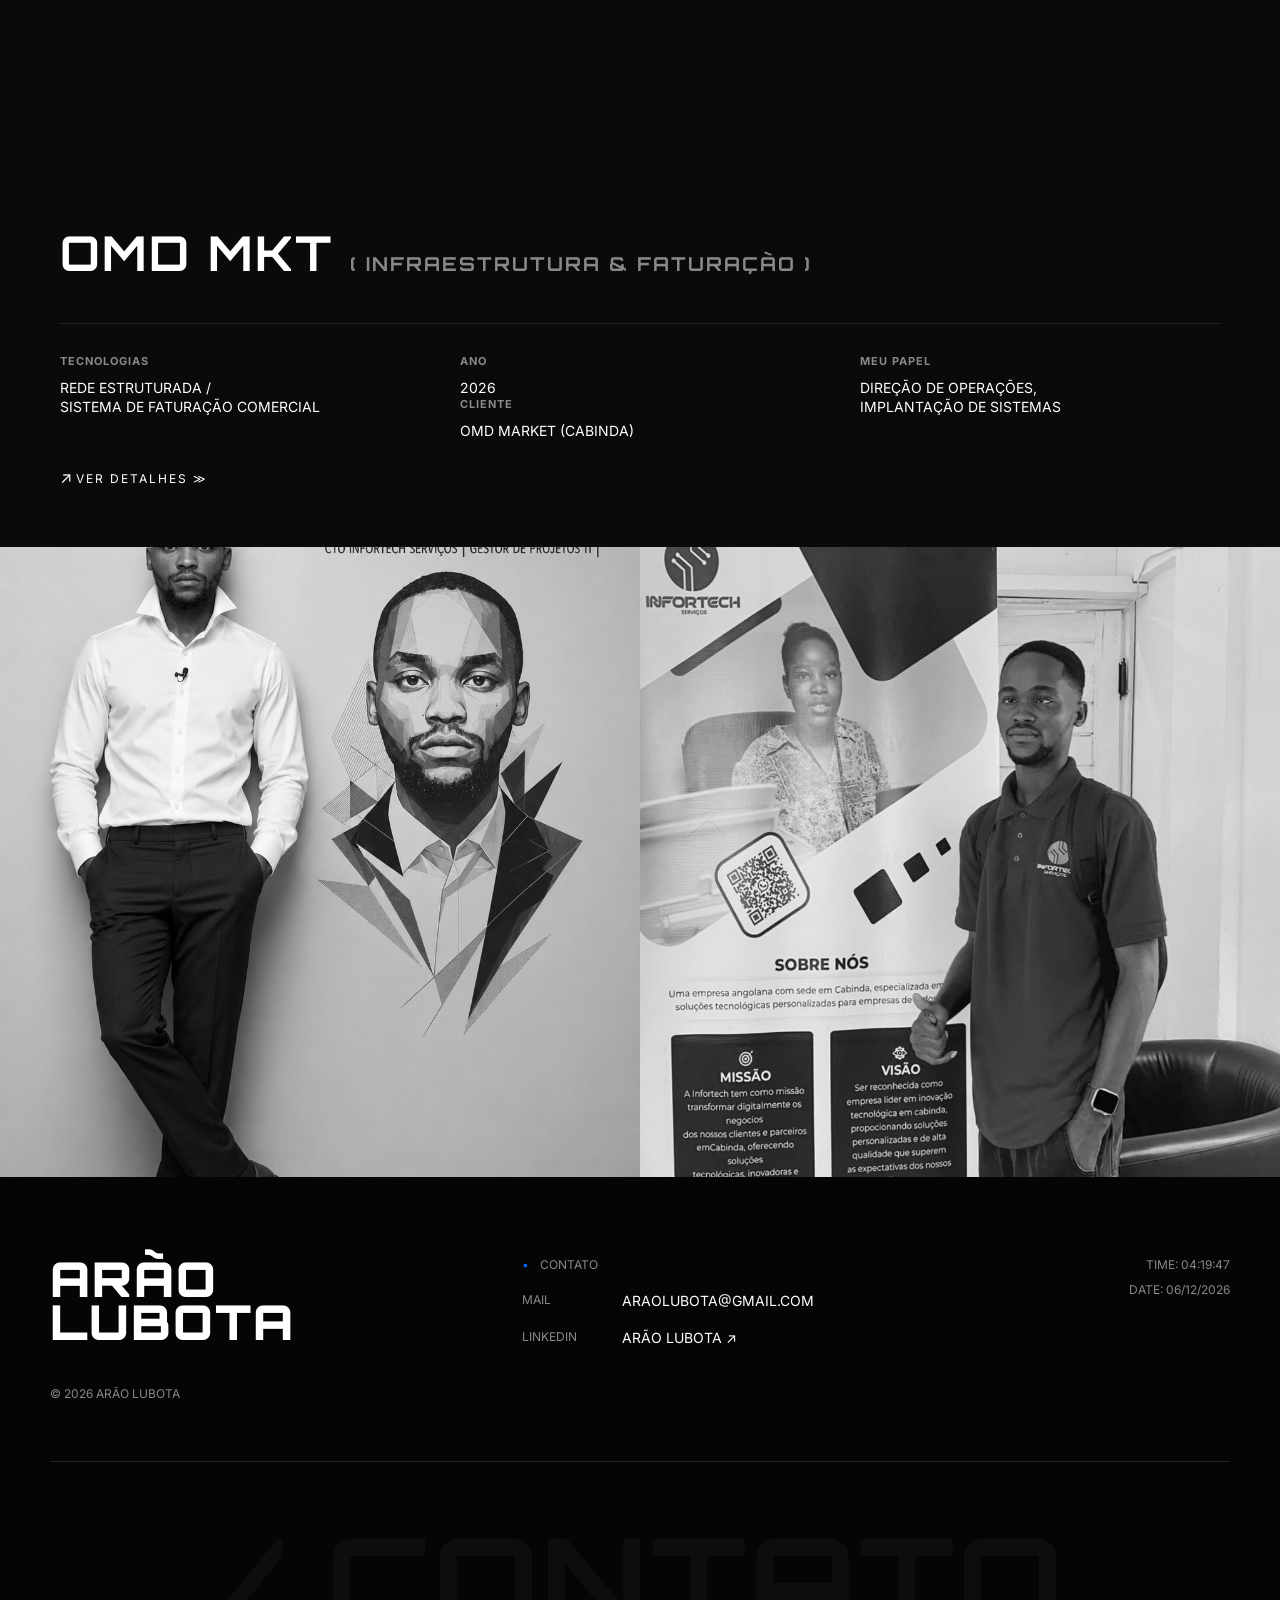
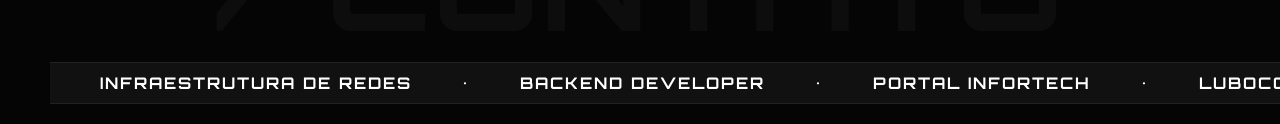
==== commit bcc67797: "Correcao dos erros no Home, Projetos e susbituicao das tecnologias" ====
--- a/index.html
+++ b/index.html
@@ -1,6 +1,5 @@
 <!DOCTYPE html>
-<htmlC lang="pt-br">
-
+<html lang="pt-br">
 <head>
     <meta charset="UTF-8">
     <meta name="viewport" content="width=device-width, initial-scale=1.0">
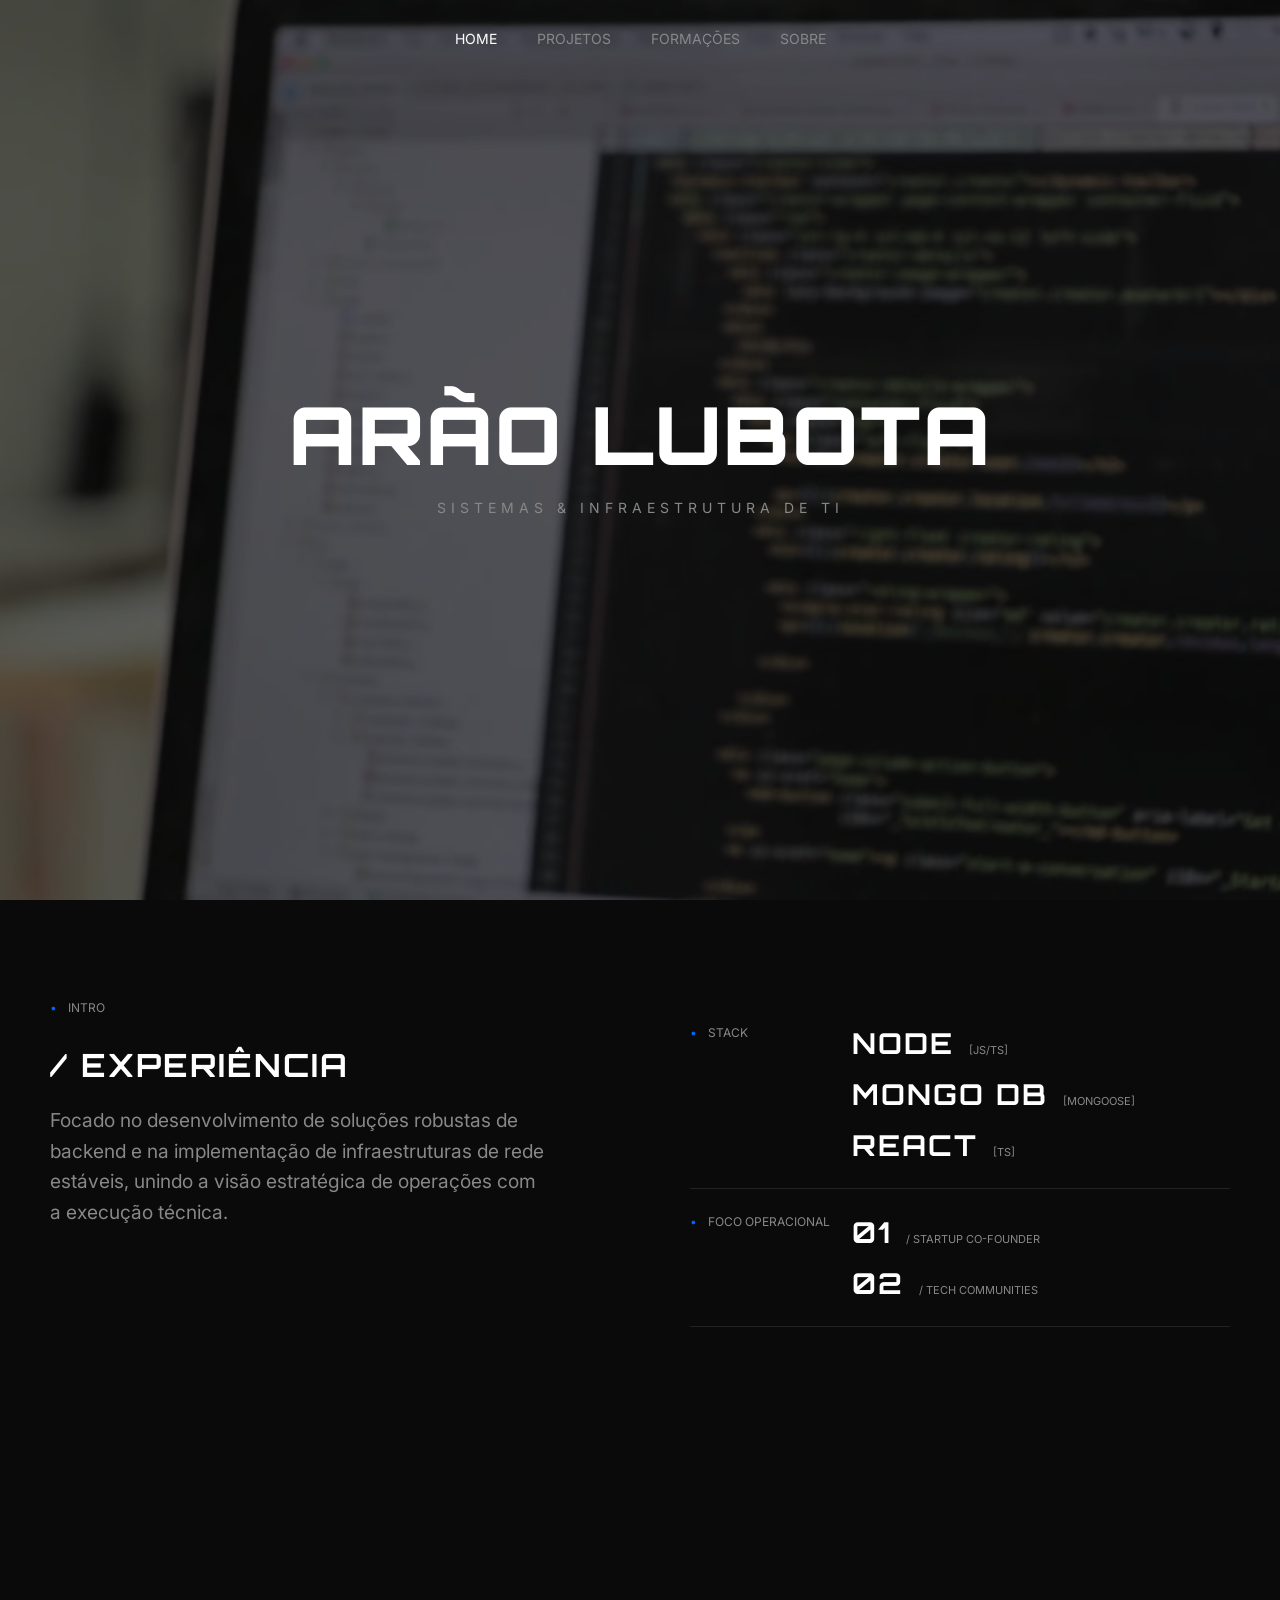
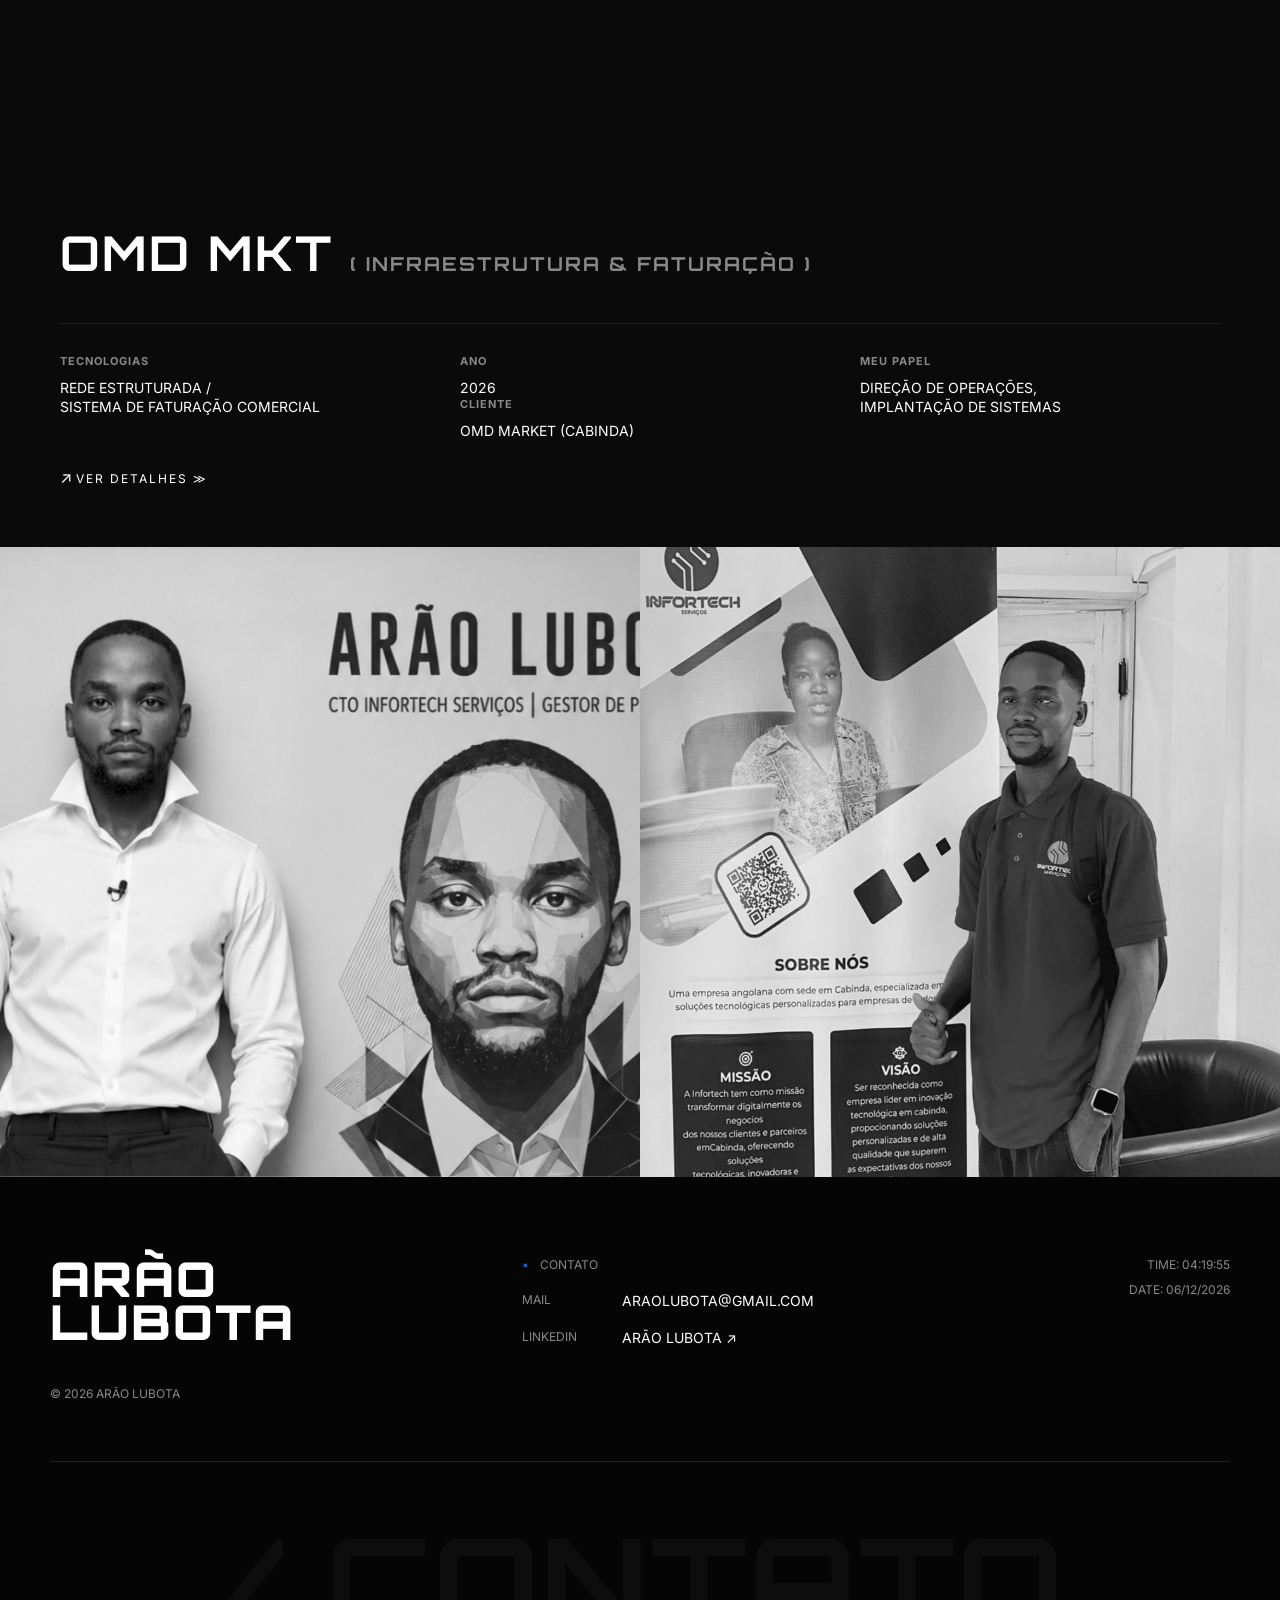
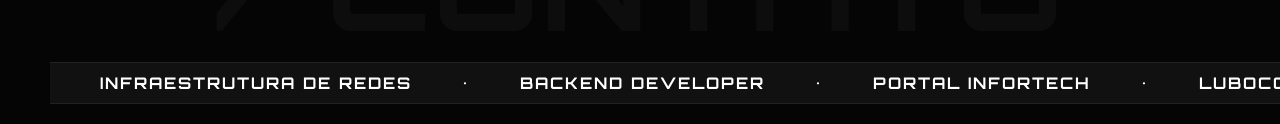
==== commit 5af2a9f3: "Atualizacoes de correcao principalmente na pagina sobre e na home e modificacoes no css" ====
--- a/index.html
+++ b/index.html
@@ -54,18 +54,18 @@
                 <div class="stats-data">
                     <div class="data-group"><span class="tech-font tech-number">NODE</span><span
                             class="data-sub">[JS/TS]</span></div>
-                    <div class="data-group"><span class="tech-font tech-number">JAVA</span><span
-                            class="data-sub">[SPRING]</span></div>
-                    <div class="data-group"><span class="tech-font tech-number">LINUX</span><span
-                            class="data-sub">[SERVER]</span></div>
+                    <div class="data-group"><span class="tech-font tech-number">MONGO DB</span><span
+                            class="data-sub">[MONGOOSE]</span></div>
+                    <div class="data-group"><span class="tech-font tech-number">REACT</span><span
+                            class="data-sub">[TS]</span></div>
                 </div>
             </div>
             <div class="stats-row">
                 <div class="stats-label"><span class="bullet-blue">•</span> foco operacional</div>
                 <div class="stats-data">
-                    <div class="data-group"><span class="tech-font tech-number">001</span><span class="data-sub">/
+                    <div class="data-group"><span class="tech-font tech-number">01</span><span class="data-sub">/
                             STARTUP CO-FOUNDER</span></div>
-                    <div class="data-group"><span class="tech-font tech-number">002</span><span class="data-sub">/ TECH
+                    <div class="data-group"><span class="tech-font tech-number">02</span><span class="data-sub">/ TECH
                             COMMUNITIES</span></div>
                 </div>
             </div>
@@ -99,13 +99,13 @@
                 </div>
             </div>
             <span class="icon-arrow">↗</span>
-            <a href="#" class="showcase-link">VER DETALHES ≫</a>
+            <a href="http://facebook.com/araolubota" class="showcase-link">VER DETALHES ≫</a>
         </div>
     </section>
 
     <section class="split-grid-section">
         <div class="split-column">
-            <img src="image/imap.PNG" alt="Mockup do Sistema" class="grid-media">
+            <img src="image/PORT.jpg" alt="Mockup do Sistema" class="grid-media">
         </div>
         <div class="split-column">
             <img src="image/imagemaz.JPG" alt="Topologia de Rede" class="grid-media">
--- a/style/style.css
+++ b/style/style.css
@@ -414,10 +414,13 @@
     text-transform: uppercase;
 }
 
+.large-footer-text:hover{
+    color: var(--cor-texto);
+}
 /* ==========================================================================
    RESPONSIVIDADE (Ajustes para ecrãs pequenos)
    ========================================================================== */
-@media (max-width: 768px) {
+@media (max-width: 1000px) {
 
     .content-section,
     .split-grid-section,
@@ -495,7 +498,7 @@
 .sobre-bio {
     color: var(--cor-secundaria);
     font-size: 1.1rem;
-    line-height: 1.7;
+    line-height: 1.3;
     margin-bottom: 40px;
     text-align: justify;
 }
@@ -542,7 +545,7 @@
 }
 
 /* Responsividade da Página Sobre */
-@media (max-width: 900px) {
+@media (max-width: 1000px) {
     .sobre-grid-container {
         grid-template-columns: 1fr;
         padding-top: 120px;
